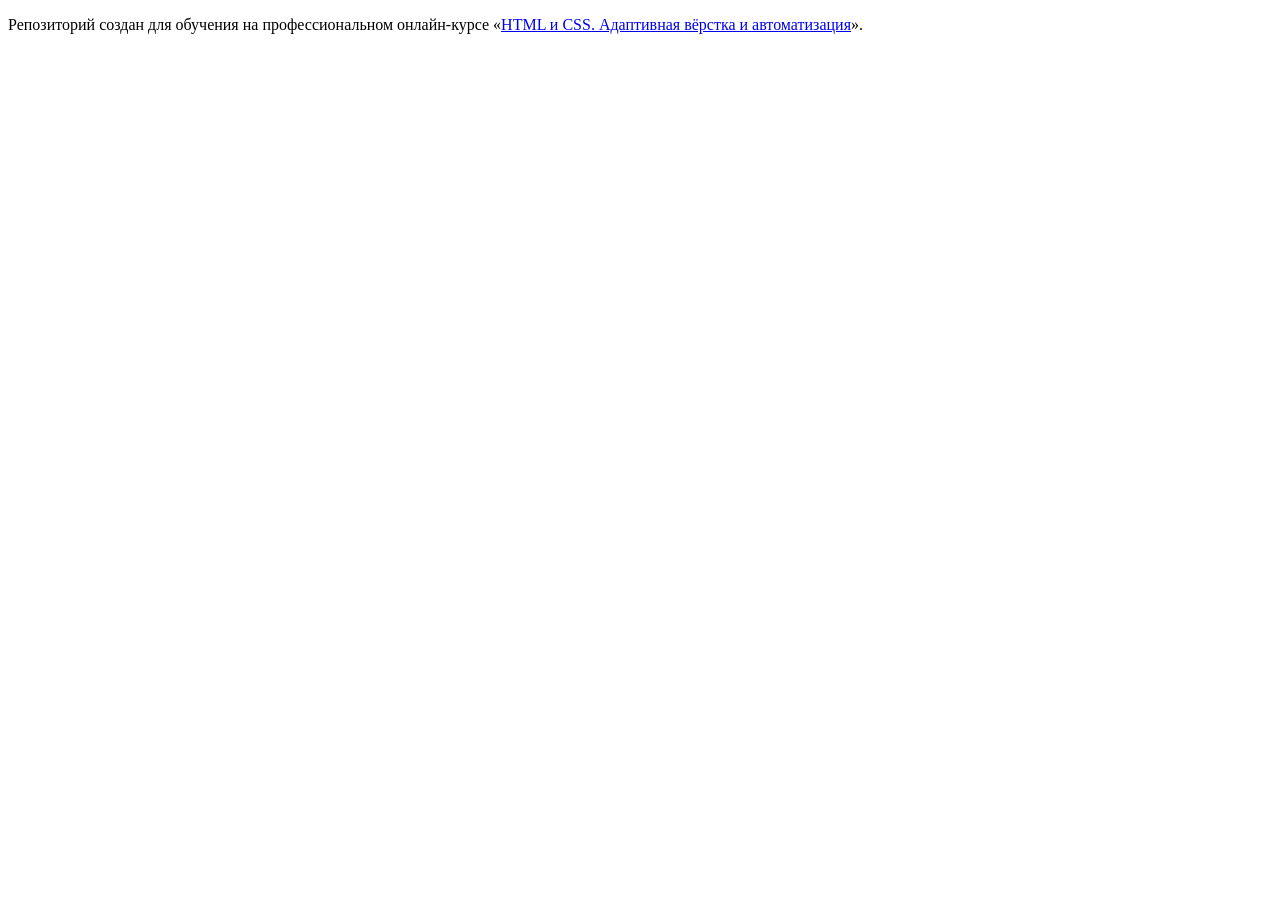
==== source/index.html @ 581274d5 "Старт. Добавлены исходники проекта" ====
<!DOCTYPE html>
<html lang="ru">
  <head>
    <meta charset="utf-8">
    <title>HTML Academy: {{projectTitle}}</title>
  </head>
  <body>

    <p>Репозиторий создан для обучения на профессиональном онлайн‑курсе «<a href="https://htmlacademy.ru/intensive/adaptive">HTML и CSS. Адаптивная вёрстка и автоматизация</a>».</p>

  </body>
</html>
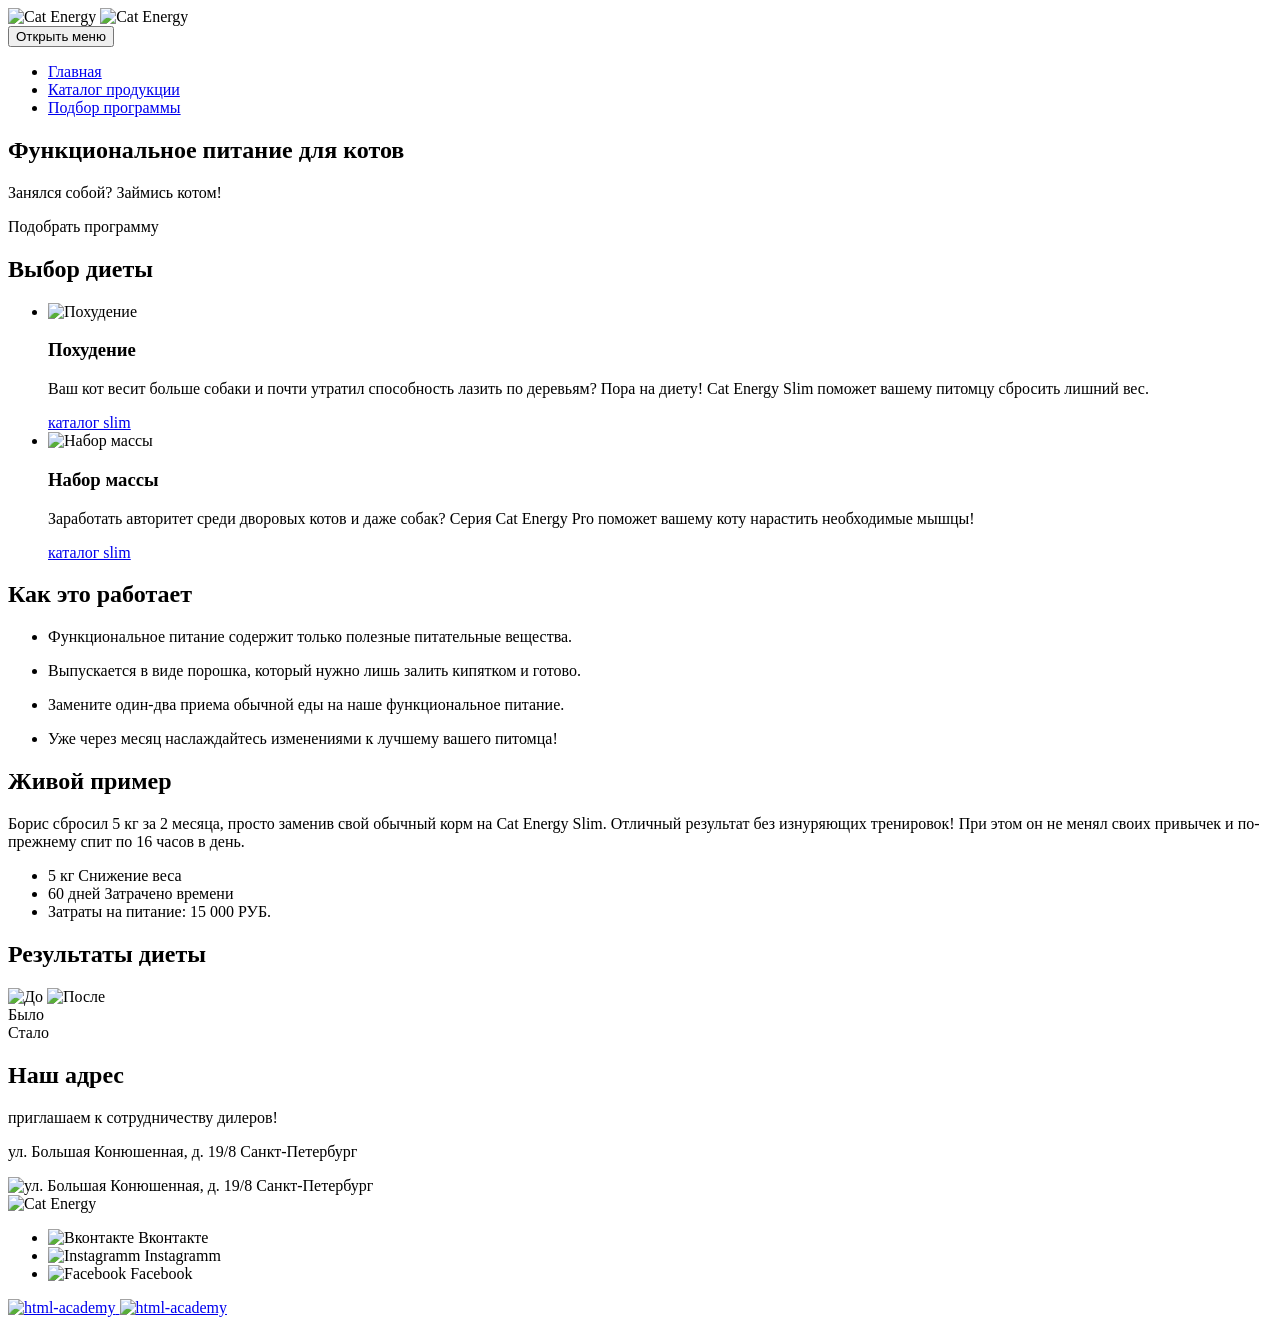
==== commit 456dce34: "Вполнена разметка главной страницы" ====
--- a/source/index.html
+++ b/source/index.html
@@ -2,11 +2,170 @@
 <html lang="ru">
   <head>
     <meta charset="utf-8">
-    <title>HTML Academy: {{projectTitle}}</title>
+    <title>HTML Academy:Cat Energy</title>
   </head>
   <body>
-
-    <p>Репозиторий создан для обучения на профессиональном онлайн‑курсе «<a href="https://htmlacademy.ru/intensive/adaptive">HTML и CSS. Адаптивная вёрстка и автоматизация</a>».</p>
-
+    <header class="page-header">
+      <a class="page-header__logo">
+        <img class="page-header__logo-image" src="#" width="33" height="38" alt="Cat Energy">
+        <img class="page-header__logo-title logo-title" src="#" width="101" height="18" alt="Cat Energy">
+      </a>
+      <nav class="main-nav">
+        <button class="main-nav__toggle" type="button">
+          <span class="visually-hidden">Открыть меню</span>
+        </button>
+        <div class="main-nav__wrapper">
+          <ul class="main-nav__list site-list">
+            <li class="site-list__item">
+              <a class="site-list__link site-list__link--current" href="#">Главная</a>
+            </li>
+            <li class="site-list__item">
+              <a class="site-list__link" href="#">Каталог продукции</a>
+            </li>
+            <li class="site-list__item">
+              <a class="site-list__link" href="#">Подбор программы</a>
+            </li>
+          </ul>
+        </div>
+      </nav>
+    </header>
+    <main class="main-content">
+      <section class="programm-select">
+        <div class="programm-select__wrapper">
+          <h1 class="programm-select__title">Функциональное питание для котов</h1>
+          <p class="programm-select__intro">Занялся собой? Займись котом!</p>
+          <a class="programm-select__button button">Подобрать программу</a> 
+        </div>
+      </section>
+      <section class="diets-type">
+        <h2 class="visually-hidden">Выбор диеты</h2>
+        <div class="diets-type__wrapper">
+          <ul class="diets-type__list">
+            <li class="diets-type__item card-diet">
+              <img class="card-diet__image" src="#" alt="Похудение">
+              <h3 class="card-diet__title">Похудение</h3>
+              <p class="card-diet__description">Ваш кот весит больше собаки и почти утратил способность лазить по деревьям? 
+                Пора на диету! Cat Energy Slim поможет вашему питомцу сбросить лишний вес.</p>
+              <a class="card-diet__link" href="#">каталог slim</a>
+            </li>
+            <li class="diets-type__item card-diet">
+              <img class="card-diet__image" src="#" alt="Набор массы">
+              <h3 class="card-diet__title">Набор массы</h3>
+              <p class="card-diet__description">Заработать авторитет среди дворовых котов и даже собак? 
+                Серия Cat Energy Pro поможет вашему коту нарастить необходимые мышцы!</p>
+              <a class="card-diet__link" href="#">каталог slim</a>
+            </li>
+          </ul>
+        </div>
+      </section>
+      <section class="about-diets">
+        <div class="about-diets__wrapper">
+          <h2 class="about-diets__title">Как это работает</h2>
+          <ul class="about-diets__list">
+            <li class="about-diets__item">
+              <p class="about-diets__description">Функциональное питание
+              содержит только полезные
+              питательные вещества.</p>
+            </li>
+            <li class="about-diets__item">
+              <p class="about-diets__description">Выпускается в виде порошка, 
+                который нужно лишь залить 
+                кипятком и готово.</p>
+            </li>
+            <li class="about-diets__item">
+              <p class="about-diets__description">Замените один-два приема 
+                обычной еды на наше 
+                функциональное питание.</p>
+            </li>
+            <li class="about-diets__item">
+              <p class="about-diets__description">Уже через месяц наслаждайтесь изменениями к 
+                лучшему вашего питомца!</p>
+            </li>
+          </ul>
+        </div>
+      </section>
+      <section class="example-results">
+        <div class="example-results__wrapper">
+          <h2 class="example-results__tite">Живой пример</h2>
+          <p class="example-results__description">Борис сбросил 5 кг за 2 месяца, просто заменив свой обычный корм на Cat Energy Slim.
+            Отличный результат без изнуряющих тренировок! 
+            При этом он не менял своих привычек и по-прежнему спит по 16 часов в день. 
+          </p>
+            <ul class="stats">
+              <li class="stats__item">
+                <span class="stats__title">5 кг</span>
+                <span class="stats__description">Снижение веса</span>
+              </li>
+              <li class="stats__item">
+                <span class="stats__title">60 дней</span>
+                <span class="stats__description">Затрачено времени</span>
+              </li>
+              <li class="stats__item">
+                <span class="stats__description">Затраты на питание: 15 000 РУБ.</span>
+              </li>
+            </ul>
+        </div>
+      </section>
+      <section class="results-slider">
+        <h2 class="visually-hidden">Результаты диеты</h2>
+        <div class="results-slider__wrapper">
+          <img class="results-slider__image-before" src="#" alt="До">
+          <img class="results-slider__image-after" src="#" alt="После">
+        </div>
+        <div class="results-slider__ switch slider__switch">
+          <span class="slider__switch-title">Было</span>
+          <div class="slider__switch-container">
+            <div class="slider__switch-toggle"></div>
+          </div>
+          <span class="slider__switch-title">Стало</span>
+        </div>  
+      </section>
+      <section class="contacts">
+        <h2 class="visually-hidden">Наш адрес</h2>
+        <div class="contacts__wrapper">
+          <div class="contacts_address-wrapper">
+            <p class="contacts__intro">приглашаем к сотрудничеству дилеров!</p>
+            <p class="contacts_address">ул. Большая 
+              Конюшенная, д. 19/8
+              Санкт-Петербург</p>
+          </div>
+          <div class="contacts__map">
+            <img src="contacts__map-image" alt="ул. Большая 
+            Конюшенная, д. 19/8
+            Санкт-Петербург">
+          </div>
+        </div>
+      </section>
+    </main>
+    <footer class="page-footer">
+      <div class="page-footer__wrapper">
+        <img class="page-footer__logo logo-title" src="#" alt="Cat Energy">
+        <ul class="page-footer__list social">
+          <li class="social__item">
+            <a class="social__link">
+              <img class="social__image" src="#" width="30" height="22" alt="Вконтакте">
+              <span class="visually-hidden">Вконтакте</span>
+            </a>
+          </li>
+          <li class="social__item">
+            <a class="social__link">
+              <img class="social__image" src="#" width="23" height="23" alt="Instagramm">
+              <span class="visually-hidden">Instagramm</span>
+            </a>
+          </li>
+          <li class="social__item">
+            <a class="social__link">
+              <img class="social__image" src="#" width="28" height="33" alt="Facebook">
+              <span class="visually-hidden">Facebook</span>
+            </a>
+          </li>
+        </ul>
+          <a class="page-footer__site site-link" href="https://htmlacademy.ru">
+            <img class="site-link__title-image" src="#" alt="html-academy" width="114" height="18">
+            <img class="site-link__logo-image" src="#" width="27" height="34" alt="html-academy">
+          </a> 
+      </div>  
+    </footer>
   </body>
 </html>
+ 
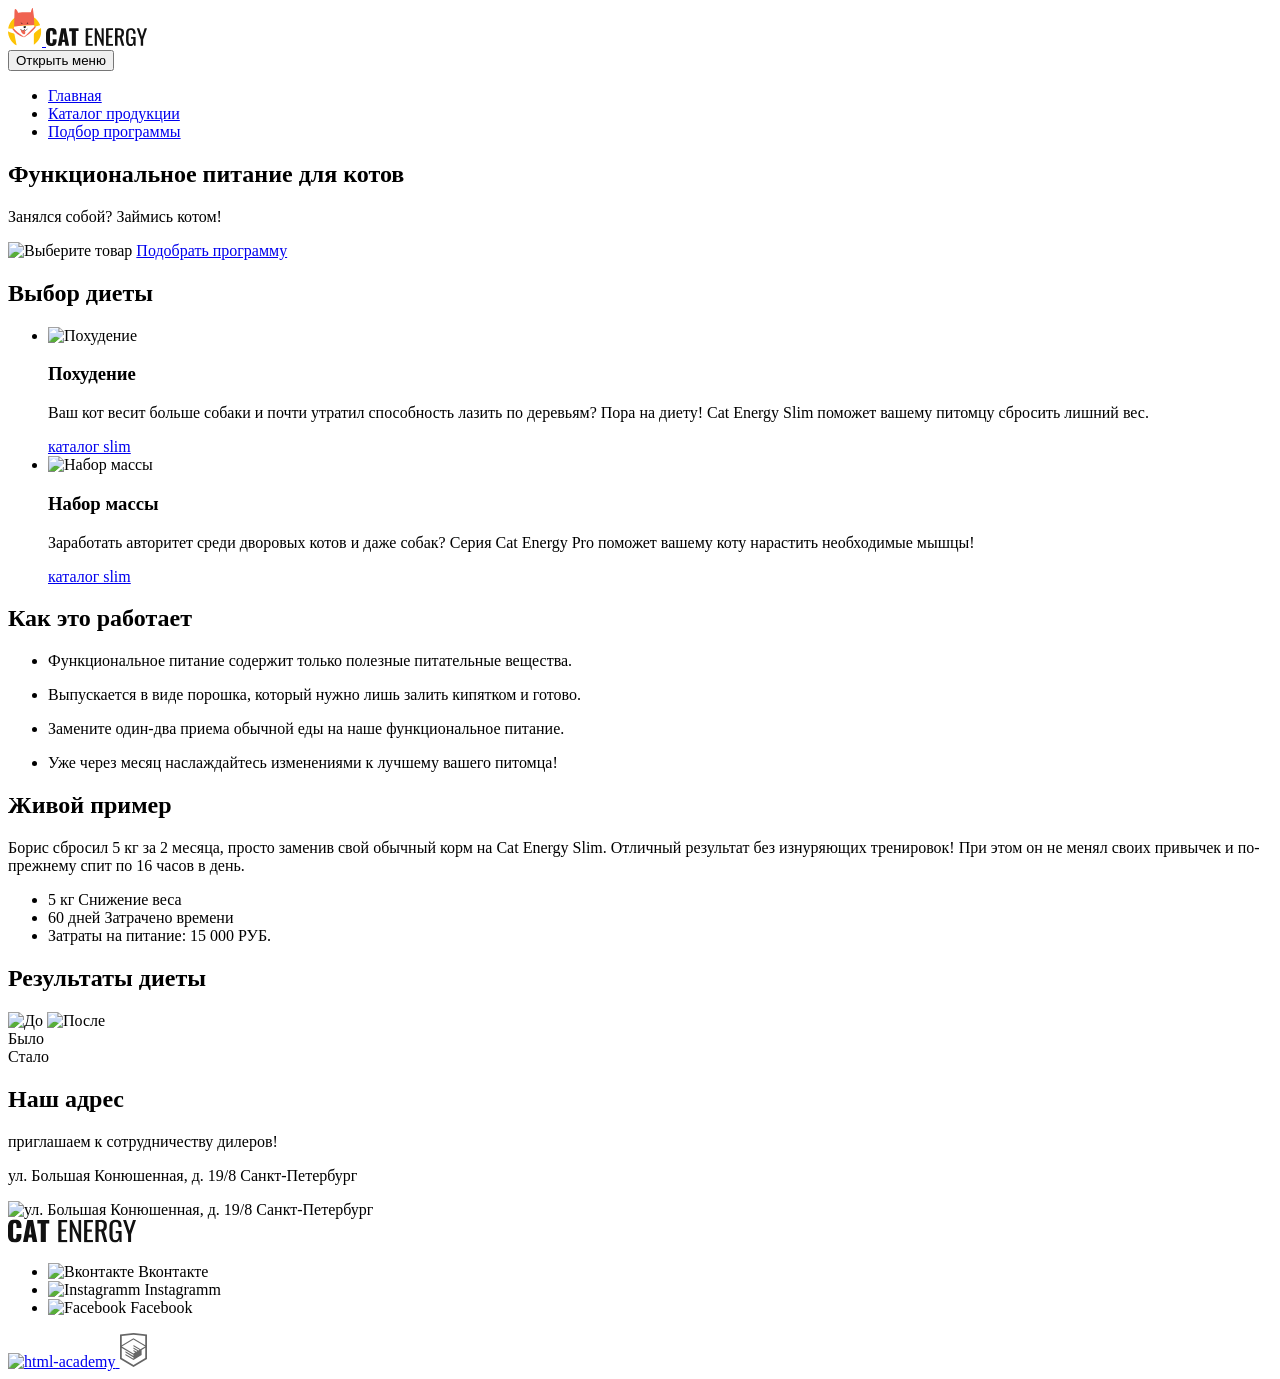
==== commit 054543b5: "Добавлены контентные изображения" ====
--- a/source/index.html
+++ b/source/index.html
@@ -2,13 +2,48 @@
 <html lang="ru">
   <head>
     <meta charset="utf-8">
-    <title>HTML Academy:Cat Energy</title>
+    <title>Cat Energy</title>
   </head>
   <body>
     <header class="page-header">
-      <a class="page-header__logo">
-        <img class="page-header__logo-image" src="#" width="33" height="38" alt="Cat Energy">
-        <img class="page-header__logo-title logo-title" src="#" width="101" height="18" alt="Cat Energy">
+      <a class="page-header__logo" href="#">
+        <svg class="page-header__logo-image" width="34" height="38" viewBox="0 0 34 38" fill="none" xmlns="http://www.w3.org/2000/svg">
+          <g clip-path="url(#clip0_153_267)">
+          <path d="M6.07 20.72V18.46C12.7536 17.5423 19.4937 17.0979 26.24 17.13C26.24 17.73 26.24 18.34 26.18 18.95C28.0976 18.099 30.1128 17.4877 32.18 17.13C30.8625 13.722 28.4618 10.8412 25.3471 8.93087C22.2324 7.02052 18.5764 6.1864 14.9414 6.55683C11.3064 6.92727 7.89379 8.48172 5.22852 10.9811C2.56325 13.4804 0.792969 16.7863 0.190001 20.39L6.07 20.72Z" fill="#FDC305"/>
+          <path d="M27.24 24.23C26.08 25.51 25.85 25.43 25.85 27.68C25.85 28.59 25.85 32.58 25.85 36.86C28.1425 35.346 30.0245 33.2879 31.328 30.8694C32.6315 28.4509 33.3158 25.7474 33.32 23C33.3068 21.9591 33.1997 20.9216 33 19.9C30.9282 21.1295 28.9967 22.5814 27.24 24.23Z" fill="#FDC305"/>
+          <path d="M6.36 25.72C6.36 25.72 2.57 24.28 1.17 23.89C0.787067 23.7693 0.396097 23.6757 0 23.61C0.108395 26.496 0.965588 29.3041 2.48739 31.7586C4.00919 34.2131 6.14326 36.2296 8.68 37.61L6.36 25.72Z" fill="#FDC305"/>
+          <path d="M26.29 17.12C26.3307 11.5986 25.862 6.08528 24.89 0.65C24.89 0.65 24.75 -0.64 24 0.41C23.4109 1.65814 23.0067 2.98539 22.8 4.35C18.5418 4.07577 14.2675 4.18957 10.03 4.69C9.24 2 7.85 0.75 7.18 1C6.51 1.25 6.46 4.31 6.46 4.31L6.13 18.41C12.8113 17.506 19.548 17.0749 26.29 17.12Z" fill="#F06351"/>
+          <path d="M12.41 14C12.41 13.91 13.41 14.68 13.82 14.92C14.23 15.16 14.43 15.34 14.43 15.51C14.43 15.68 14.16 15.85 13.8 15.85C13.44 15.85 12.89 15.73 12.8 15.58H13.74H14.03C13.4207 15.1294 12.8757 14.5978 12.41 14Z" fill="black"/>
+          <path d="M19.89 14.11L18.8 15.44C18.8 15.5 18.63 15.79 18.98 15.74C19.3942 15.6783 19.8023 15.5812 20.2 15.45C20.31 15.45 20.27 15.26 20.09 15.28C19.91 15.3 19.4 15.33 19.09 15.39L19.93 14.13C19.93 14.13 20 14 19.89 14.11Z" fill="black"/>
+          <path d="M16.75 20.2C17.2135 19.9958 17.5967 19.6443 17.84 19.2C18.12 18.55 17.84 18.29 17.4 18.2C16.7979 18.0902 16.1765 18.2116 15.66 18.54C15.27 18.9 15.32 19.26 15.61 19.54C15.9613 19.8062 16.3442 20.0279 16.75 20.2Z" fill="black"/>
+          <path d="M16.35 21.45C16.2379 21.6785 16.0816 21.8825 15.89 22.05C15.6052 22.2791 15.2551 22.4122 14.89 22.43C14.3638 22.472 13.8406 22.3189 13.42 22C13.2222 21.8808 13.0436 21.7324 12.89 21.56C12.7895 21.4491 12.6669 21.3605 12.53 21.3C12.53 21.3 13.28 25.4 15.1 26.05C16.92 26.7 17.24 25.3 17.3 24.92C17.3601 23.7851 17.0742 22.6588 16.48 21.69C16.46 21.38 16.45 21.58 16.35 21.45Z" fill="#F06351"/>
+          <path d="M14.71 22.59C14.2453 22.5247 13.7989 22.3651 13.3982 22.1209C12.9975 21.8767 12.651 21.5531 12.38 21.17C12.3667 21.157 12.3561 21.1414 12.3489 21.1242C12.3417 21.1071 12.338 21.0886 12.338 21.07C12.338 21.0514 12.3417 21.0329 12.3489 21.0158C12.3561 20.9986 12.3667 20.983 12.38 20.97C12.393 20.9567 12.4086 20.9461 12.4258 20.9389C12.4429 20.9317 12.4614 20.928 12.48 20.928C12.4986 20.928 12.5171 20.9317 12.5342 20.9389C12.5514 20.9461 12.567 20.9567 12.58 20.97C13.0848 21.6642 13.843 22.1313 14.69 22.27C15.0217 22.245 15.3426 22.1413 15.6261 21.9674C15.9096 21.7934 16.1475 21.5544 16.32 21.27L16.46 21.08L16.56 21.29C16.56 21.29 16.93 22.05 17.56 22.09C18.19 22.13 18.61 21.68 19.17 20.81C19.183 20.7967 19.1986 20.7861 19.2158 20.7789C19.2329 20.7717 19.2514 20.768 19.27 20.768C19.2886 20.768 19.3071 20.7717 19.3242 20.7789C19.3414 20.7861 19.357 20.7967 19.37 20.81C19.4023 20.8306 19.4255 20.8629 19.4348 20.9C19.4441 20.9372 19.4388 20.9766 19.42 21.01C18.78 22.01 18.15 22.45 17.54 22.41C17.308 22.3763 17.0867 22.2904 16.8927 22.1587C16.6987 22.0271 16.5371 21.8531 16.42 21.65C16.2233 21.9245 15.9676 22.1514 15.6717 22.3141C15.3758 22.4767 15.0471 22.571 14.71 22.59Z" fill="black"/>
+          <path d="M26.24 18.92C24.4445 20.5437 22.7512 22.277 21.17 24.11C19.5986 25.9361 17.8238 27.5768 15.88 29C15.66 28.47 14.26 27.49 14.26 27.49C14.26 27.49 11.13 25.35 9.08 23.67C7.97414 22.7373 6.9287 21.7353 5.95 20.67L3.95 20.56C6.84018 24.7655 11.0702 27.8676 15.95 29.36C16.81 29.22 19.22 27.5 21.02 26.1C23.1389 24.2819 25.124 22.3134 26.96 20.21C27.4625 19.621 27.8493 18.9425 28.1 18.21C27 18.6 26.24 18.92 26.24 18.92Z" fill="#F06351"/>
+          </g>
+          <defs>
+          <clipPath id="clip0_153_267">
+          <rect width="33.32" height="37.61" fill="white"/>
+          </clipPath>
+          </defs>
+          </svg>
+          <svg class="page-header__logo-title logo-title" width="101" height="18" viewBox="0 0 101 18" fill="none" xmlns="http://www.w3.org/2000/svg">
+            <g clip-path="url(#clip0_37030_445)">
+            <path d="M1.26449 16.5385C0.36955 15.2762 -0.0747041 13.7627 1.02073e-05 12.2308V5.84615C-0.108365 4.29774 0.308071 2.75746 1.18546 1.46154C2.05478 0.461538 3.39829 0 5.37403 0C7.34978 0 8.61425 0.461538 9.40455 1.30769C10.2626 2.37941 10.6846 3.72136 10.59 5.07692V6.61539H6.71754V4.84615C6.74881 4.32289 6.66808 3.799 6.48045 3.30769C6.38016 3.10938 6.2212 2.9448 6.02403 2.83513C5.82686 2.72547 5.60049 2.67572 5.37403 2.69231C4.82082 2.69231 4.42568 2.84615 4.26762 3.23077C4.08883 3.77733 4.00862 4.34988 4.03053 4.92308V13.1538C3.98879 13.71 4.0978 14.267 4.34665 14.7692C4.5047 15.1538 4.89985 15.3077 5.45306 15.3077C6.00627 15.3077 6.32239 15.1538 6.48045 14.7692C6.66013 14.2494 6.74049 13.7019 6.71754 13.1538V11.3077H10.59V12.8462C10.6704 14.2238 10.2508 15.5852 9.40455 16.6923C8.61425 17.6154 7.27075 18.0769 5.37403 18.0769C3.47732 18 2.05478 17.5385 1.26449 16.5385Z" fill="#111111"/>
+            <path d="M15.2527 0.23077H19.7574L23.0767 17.7692H19.4413L18.8091 14.0769H16.2011L15.5689 17.7692H11.8545L15.2527 0.23077ZM18.493 11.7692L17.5446 4.92308L16.5962 11.7692H18.493Z" fill="#111111"/>
+            <path d="M25.8427 3.15385H23.1557V0.23077H32.5602V3.07692H29.8732V17.7692H25.8427V3.15385Z" fill="#111111"/>
+            <path d="M39.7519 0.23077H46.7066V2.07692H42.2019V7.84615H45.8372V9.61539H42.2019V16.0769H46.7066V17.8462H39.6729V0.23077H39.7519Z" fill="#111111"/>
+            <path d="M48.7613 0.23077H50.5L55.6369 11.8462V0.23077H57.6917V17.7692H56.1111L50.8951 5.76923V17.7692H48.7613V0.23077Z" fill="#111111"/>
+            <path d="M60.0626 0.23077H67.0172V2.07692H62.5125V7.84615H66.1479V9.61539H62.5125V16.0769H67.0172V17.8462H60.0626V0.23077Z" fill="#111111"/>
+            <path d="M69.072 0.23077H72.7074C74.1375 0.134618 75.5587 0.514353 76.7379 1.30769C77.6072 2 78.0024 3.23077 78.0024 4.84616C78.0024 7.07692 77.2911 8.46154 75.7895 8.92308L78.3185 17.6923H75.8686L73.4977 9.46154H71.5219V17.6923H68.993V0.23077H69.072ZM72.5493 7.76923C73.364 7.83458 74.1761 7.61652 74.8412 7.15385C75.3154 6.76923 75.5524 6 75.5524 4.84616C75.5743 4.27296 75.4941 3.7004 75.3154 3.15385C75.1375 2.76166 74.832 2.4373 74.446 2.23077C73.9017 1.98934 73.3042 1.8836 72.7074 1.92308H71.601V7.69231H72.5493V7.76923Z" fill="#111111"/>
+            <path d="M81.1635 16.4615C80.342 15.1166 79.9564 13.5617 80.0571 12V6.15384C80.0376 5.0391 80.1705 3.92679 80.4522 2.84615C80.7167 2.03863 81.2437 1.33668 81.9538 0.84615C82.8362 0.337746 83.8542 0.0967275 84.8779 0.153842C86.5375 0.153842 87.723 0.538458 88.4342 1.38461C89.2524 2.50191 89.6438 3.86237 89.5407 5.23077V5.84615H87.1698V5.30769C87.1733 4.66346 87.1205 4.0201 87.0117 3.38461C86.9451 2.98303 86.7177 2.62348 86.3795 2.38461C85.9353 2.10082 85.4081 1.96578 84.8779 2C84.3112 1.96465 83.7504 2.12843 83.2973 2.46154C83.1114 2.61401 82.9595 2.80181 82.8507 3.01344C82.742 3.22507 82.6788 3.45608 82.6651 3.6923C82.5609 4.37999 82.5081 5.07411 82.507 5.76923V12.3077C82.4488 13.3038 82.6104 14.3006 82.9812 15.2308C83.2973 15.8462 83.9295 16.0769 84.8779 16.0769C85.2523 16.1223 85.6322 16.0589 85.9697 15.8947C86.3072 15.7304 86.5873 15.4727 86.7746 15.1538C87.1922 14.1811 87.3812 13.1299 87.3278 12.0769V10.8462H85.036V9.07692H89.6197V17.7692H88.0391L87.802 15.7692C87.5948 16.4395 87.1634 17.0231 86.5763 17.4273C85.9892 17.8315 85.2801 18.0331 84.5618 18C83.9088 18.0374 83.2564 17.9164 82.6633 17.6479C82.0702 17.3794 81.5548 16.9717 81.1635 16.4615Z" fill="#111111"/>
+            <path d="M94.6776 11.6154L90.8052 0.307692H93.1761L95.9421 8.76923L98.6291 0.307692H101L97.1276 11.6154V17.7692H94.7567V11.6154H94.6776Z" fill="#111111"/>
+            </g>
+            <defs>
+            <clipPath id="clip0_37030_445">
+            <rect width="101" height="18" fill="white"/>
+            </clipPath>
+            </defs>
+          </svg>
       </a>
       <nav class="main-nav">
         <button class="main-nav__toggle" type="button">
@@ -34,7 +69,8 @@
         <div class="programm-select__wrapper">
           <h1 class="programm-select__title">Функциональное питание для котов</h1>
           <p class="programm-select__intro">Занялся собой? Займись котом!</p>
-          <a class="programm-select__button button">Подобрать программу</a> 
+          <img class="programm-select__image" src="../source/img/index-can-mobile.jpg" width="280" height="270" alt="Выберите товар">
+          <a class="programm-select__button button" href="#">Подобрать программу</a> 
         </div>
       </section>
       <section class="diets-type">
@@ -109,28 +145,28 @@
       <section class="results-slider">
         <h2 class="visually-hidden">Результаты диеты</h2>
         <div class="results-slider__wrapper">
-          <img class="results-slider__image-before" src="#" alt="До">
-          <img class="results-slider__image-after" src="#" alt="После">
-        </div>
-        <div class="results-slider__ switch slider__switch">
-          <span class="slider__switch-title">Было</span>
-          <div class="slider__switch-container">
-            <div class="slider__switch-toggle"></div>
+          <img class="results-slider__image-before" src="../source/img/cat-fat.png" width="280" height="232" alt="До">
+          <img class="results-slider__image-after" src="../source/img/cat-skinny.png" width="280" height="232" alt="После">
+        </div>
+        <div class="results-slider__ switch slider-switch">
+          <span class="slider-switch__title">Было</span>
+          <div class="slider-switch__container">
+            <div class="slider-switch__toggle"></div>
           </div>
-          <span class="slider__switch-title">Стало</span>
+          <span class="slider-switch__title">Стало</span>
         </div>  
       </section>
       <section class="contacts">
         <h2 class="visually-hidden">Наш адрес</h2>
         <div class="contacts__wrapper">
-          <div class="contacts_address-wrapper">
+          <div class="contacts__address-wrapper">
             <p class="contacts__intro">приглашаем к сотрудничеству дилеров!</p>
-            <p class="contacts_address">ул. Большая 
+            <p class="contacts__address">ул. Большая 
               Конюшенная, д. 19/8
               Санкт-Петербург</p>
           </div>
           <div class="contacts__map">
-            <img src="contacts__map-image" alt="ул. Большая 
+            <img class="contacts__map-image" src="../source/img/location-mobile.png" width="320" height="362" alt="ул. Большая 
             Конюшенная, д. 19/8
             Санкт-Петербург">
           </div>
@@ -139,7 +175,24 @@
     </main>
     <footer class="page-footer">
       <div class="page-footer__wrapper">
-        <img class="page-footer__logo logo-title" src="#" alt="Cat Energy">
+        <svg class="page-footer__logo logo-title" width="128" height="24" alt="Cat Energy" viewBox="0 0 101 18" fill="none" xmlns="http://www.w3.org/2000/svg">
+          <g clip-path="url(#clip0_37030_445)">
+          <path d="M1.26449 16.5385C0.36955 15.2762 -0.0747041 13.7627 1.02073e-05 12.2308V5.84615C-0.108365 4.29774 0.308071 2.75746 1.18546 1.46154C2.05478 0.461538 3.39829 0 5.37403 0C7.34978 0 8.61425 0.461538 9.40455 1.30769C10.2626 2.37941 10.6846 3.72136 10.59 5.07692V6.61539H6.71754V4.84615C6.74881 4.32289 6.66808 3.799 6.48045 3.30769C6.38016 3.10938 6.2212 2.9448 6.02403 2.83513C5.82686 2.72547 5.60049 2.67572 5.37403 2.69231C4.82082 2.69231 4.42568 2.84615 4.26762 3.23077C4.08883 3.77733 4.00862 4.34988 4.03053 4.92308V13.1538C3.98879 13.71 4.0978 14.267 4.34665 14.7692C4.5047 15.1538 4.89985 15.3077 5.45306 15.3077C6.00627 15.3077 6.32239 15.1538 6.48045 14.7692C6.66013 14.2494 6.74049 13.7019 6.71754 13.1538V11.3077H10.59V12.8462C10.6704 14.2238 10.2508 15.5852 9.40455 16.6923C8.61425 17.6154 7.27075 18.0769 5.37403 18.0769C3.47732 18 2.05478 17.5385 1.26449 16.5385Z" fill="#111111"/>
+          <path d="M15.2527 0.23077H19.7574L23.0767 17.7692H19.4413L18.8091 14.0769H16.2011L15.5689 17.7692H11.8545L15.2527 0.23077ZM18.493 11.7692L17.5446 4.92308L16.5962 11.7692H18.493Z" fill="#111111"/>
+          <path d="M25.8427 3.15385H23.1557V0.23077H32.5602V3.07692H29.8732V17.7692H25.8427V3.15385Z" fill="#111111"/>
+          <path d="M39.7519 0.23077H46.7066V2.07692H42.2019V7.84615H45.8372V9.61539H42.2019V16.0769H46.7066V17.8462H39.6729V0.23077H39.7519Z" fill="#111111"/>
+          <path d="M48.7613 0.23077H50.5L55.6369 11.8462V0.23077H57.6917V17.7692H56.1111L50.8951 5.76923V17.7692H48.7613V0.23077Z" fill="#111111"/>
+          <path d="M60.0626 0.23077H67.0172V2.07692H62.5125V7.84615H66.1479V9.61539H62.5125V16.0769H67.0172V17.8462H60.0626V0.23077Z" fill="#111111"/>
+          <path d="M69.072 0.23077H72.7074C74.1375 0.134618 75.5587 0.514353 76.7379 1.30769C77.6072 2 78.0024 3.23077 78.0024 4.84616C78.0024 7.07692 77.2911 8.46154 75.7895 8.92308L78.3185 17.6923H75.8686L73.4977 9.46154H71.5219V17.6923H68.993V0.23077H69.072ZM72.5493 7.76923C73.364 7.83458 74.1761 7.61652 74.8412 7.15385C75.3154 6.76923 75.5524 6 75.5524 4.84616C75.5743 4.27296 75.4941 3.7004 75.3154 3.15385C75.1375 2.76166 74.832 2.4373 74.446 2.23077C73.9017 1.98934 73.3042 1.8836 72.7074 1.92308H71.601V7.69231H72.5493V7.76923Z" fill="#111111"/>
+          <path d="M81.1635 16.4615C80.342 15.1166 79.9564 13.5617 80.0571 12V6.15384C80.0376 5.0391 80.1705 3.92679 80.4522 2.84615C80.7167 2.03863 81.2437 1.33668 81.9538 0.84615C82.8362 0.337746 83.8542 0.0967275 84.8779 0.153842C86.5375 0.153842 87.723 0.538458 88.4342 1.38461C89.2524 2.50191 89.6438 3.86237 89.5407 5.23077V5.84615H87.1698V5.30769C87.1733 4.66346 87.1205 4.0201 87.0117 3.38461C86.9451 2.98303 86.7177 2.62348 86.3795 2.38461C85.9353 2.10082 85.4081 1.96578 84.8779 2C84.3112 1.96465 83.7504 2.12843 83.2973 2.46154C83.1114 2.61401 82.9595 2.80181 82.8507 3.01344C82.742 3.22507 82.6788 3.45608 82.6651 3.6923C82.5609 4.37999 82.5081 5.07411 82.507 5.76923V12.3077C82.4488 13.3038 82.6104 14.3006 82.9812 15.2308C83.2973 15.8462 83.9295 16.0769 84.8779 16.0769C85.2523 16.1223 85.6322 16.0589 85.9697 15.8947C86.3072 15.7304 86.5873 15.4727 86.7746 15.1538C87.1922 14.1811 87.3812 13.1299 87.3278 12.0769V10.8462H85.036V9.07692H89.6197V17.7692H88.0391L87.802 15.7692C87.5948 16.4395 87.1634 17.0231 86.5763 17.4273C85.9892 17.8315 85.2801 18.0331 84.5618 18C83.9088 18.0374 83.2564 17.9164 82.6633 17.6479C82.0702 17.3794 81.5548 16.9717 81.1635 16.4615Z" fill="#111111"/>
+          <path d="M94.6776 11.6154L90.8052 0.307692H93.1761L95.9421 8.76923L98.6291 0.307692H101L97.1276 11.6154V17.7692H94.7567V11.6154H94.6776Z" fill="#111111"/>
+          </g>
+          <defs>
+          <clipPath id="clip0_37030_445">
+          <rect width="101" height="18" fill="white"/>
+          </clipPath>
+          </defs>
+        </svg>
         <ul class="page-footer__list social">
           <li class="social__item">
             <a class="social__link">
@@ -162,7 +215,16 @@
         </ul>
           <a class="page-footer__site site-link" href="https://htmlacademy.ru">
             <img class="site-link__title-image" src="#" alt="html-academy" width="114" height="18">
-            <img class="site-link__logo-image" src="#" width="27" height="34" alt="html-academy">
+            <svg class="site-link__logo-image" width="27" height="34" alt="html-academy" viewBox="0 0 27 34" fill="none" xmlns="http://www.w3.org/2000/svg">
+              <g clip-path="url(#clip0_95_230)">
+              <path d="M13.6426 0.0157537L13.5 0L0 1.40733V26.0129L13.5 34L27 26.0129V1.40733L13.6426 0.0157537ZM25.2344 25.0151L13.5 31.9573L1.76561 25.0151V14.9293L13.4507 21.8451L13.4701 23.0984L5.45351 18.3548L5.44295 19.5801L13.4894 24.3885L13.5088 25.675L5.46408 20.9174L5.45351 22.1427L13.5 26.9511L21.6239 22.1182V20.8929V16.909L25.2432 14.7595L25.2344 25.0151ZM25.2344 13.4519L22.0147 15.3319L20.5325 16.2071L13.4666 12.0201L13.456 13.2454L19.4957 16.818L19.4429 16.8495L19.3126 16.9247L18.4536 17.4166L13.4666 14.4689L13.456 15.6942L17.3921 18.0222L16.4591 18.6314L16.438 18.6436L13.4666 16.902L13.456 18.1273L15.4029 19.2615L13.4155 20.4483L1.7973 13.5762L13.4349 6.61831L25.2344 13.4519ZM25.2344 12.2266L13.4401 5.31075L1.76561 12.2196V2.9897L13.5 1.76442L25.2344 2.9897V12.2266Z" fill="#666666"/>
+              </g>
+              <defs>
+              <clipPath id="clip0_95_230">
+              <rect width="27" height="34" fill="white"/>
+              </clipPath>
+              </defs>
+              </svg>
           </a> 
       </div>  
     </footer>
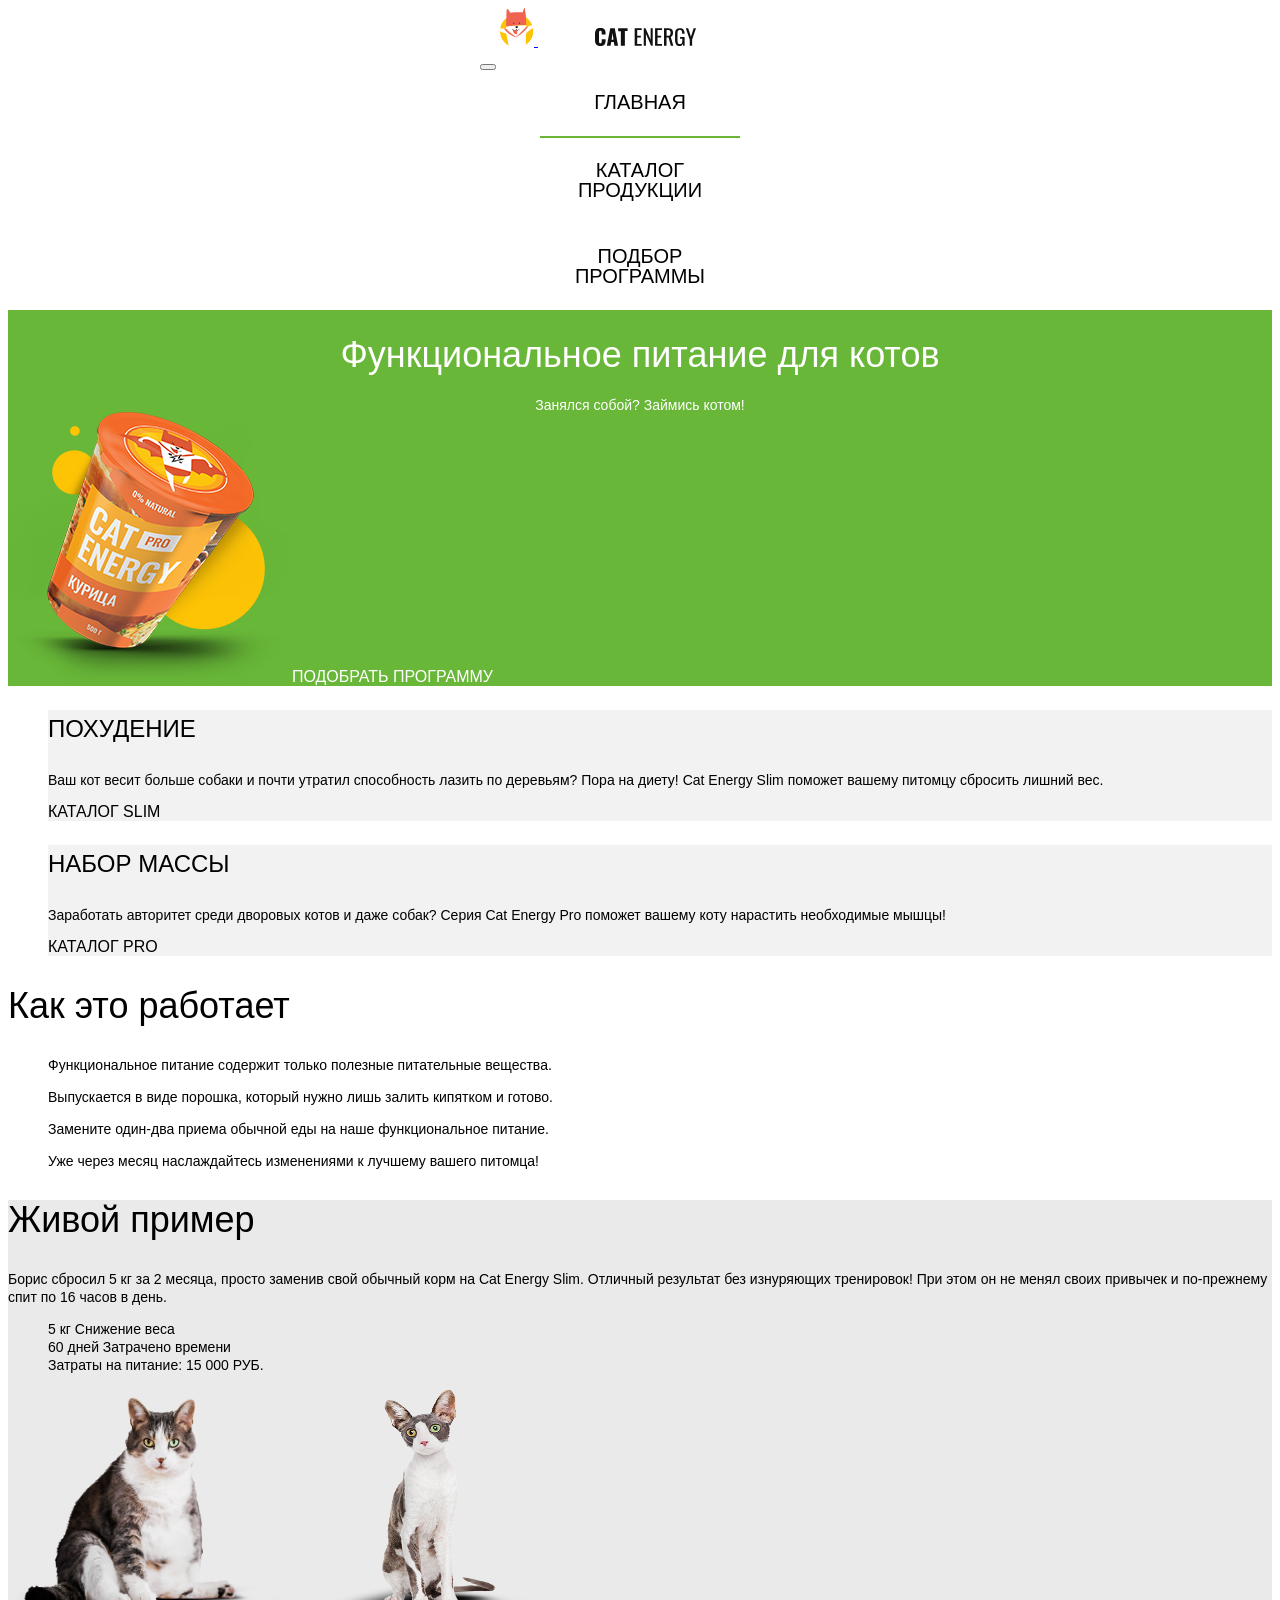
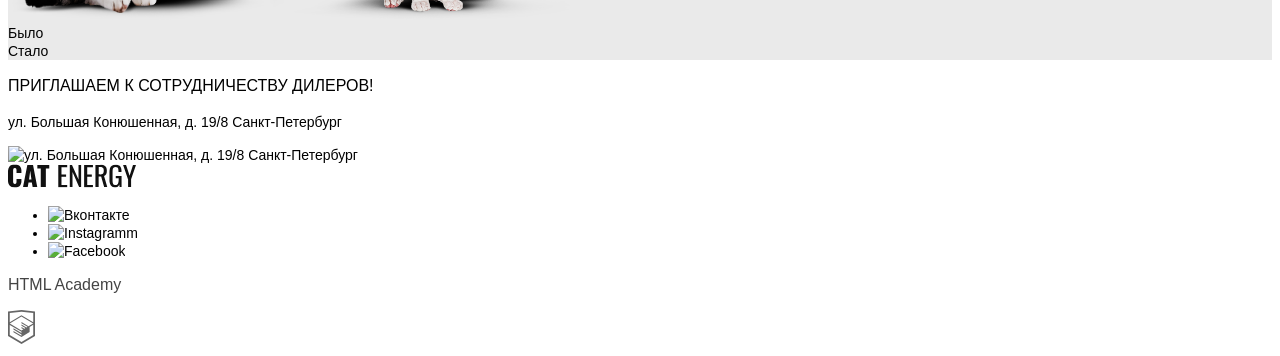
==== commit 750bcc45: "<Выполнена базовая стилизация главной страницы, на странице формы и каталога исправлена ссылка на Ак" ====
--- a/source/index.html
+++ b/source/index.html
@@ -3,74 +3,77 @@
   <head>
     <meta charset="utf-8">
     <title>Cat Energy</title>
+    <link rel="stylesheet" href="css/style.css">
   </head>
-  <body>
+  <body class="index-body">
     <header class="page-header">
-      <a class="page-header__logo" href="#">
-        <svg class="page-header__logo-image" width="34" height="38" viewBox="0 0 34 38" fill="none" xmlns="http://www.w3.org/2000/svg">
-          <g clip-path="url(#clip0_153_267)">
-          <path d="M6.07 20.72V18.46C12.7536 17.5423 19.4937 17.0979 26.24 17.13C26.24 17.73 26.24 18.34 26.18 18.95C28.0976 18.099 30.1128 17.4877 32.18 17.13C30.8625 13.722 28.4618 10.8412 25.3471 8.93087C22.2324 7.02052 18.5764 6.1864 14.9414 6.55683C11.3064 6.92727 7.89379 8.48172 5.22852 10.9811C2.56325 13.4804 0.792969 16.7863 0.190001 20.39L6.07 20.72Z" fill="#FDC305"/>
-          <path d="M27.24 24.23C26.08 25.51 25.85 25.43 25.85 27.68C25.85 28.59 25.85 32.58 25.85 36.86C28.1425 35.346 30.0245 33.2879 31.328 30.8694C32.6315 28.4509 33.3158 25.7474 33.32 23C33.3068 21.9591 33.1997 20.9216 33 19.9C30.9282 21.1295 28.9967 22.5814 27.24 24.23Z" fill="#FDC305"/>
-          <path d="M6.36 25.72C6.36 25.72 2.57 24.28 1.17 23.89C0.787067 23.7693 0.396097 23.6757 0 23.61C0.108395 26.496 0.965588 29.3041 2.48739 31.7586C4.00919 34.2131 6.14326 36.2296 8.68 37.61L6.36 25.72Z" fill="#FDC305"/>
-          <path d="M26.29 17.12C26.3307 11.5986 25.862 6.08528 24.89 0.65C24.89 0.65 24.75 -0.64 24 0.41C23.4109 1.65814 23.0067 2.98539 22.8 4.35C18.5418 4.07577 14.2675 4.18957 10.03 4.69C9.24 2 7.85 0.75 7.18 1C6.51 1.25 6.46 4.31 6.46 4.31L6.13 18.41C12.8113 17.506 19.548 17.0749 26.29 17.12Z" fill="#F06351"/>
-          <path d="M12.41 14C12.41 13.91 13.41 14.68 13.82 14.92C14.23 15.16 14.43 15.34 14.43 15.51C14.43 15.68 14.16 15.85 13.8 15.85C13.44 15.85 12.89 15.73 12.8 15.58H13.74H14.03C13.4207 15.1294 12.8757 14.5978 12.41 14Z" fill="black"/>
-          <path d="M19.89 14.11L18.8 15.44C18.8 15.5 18.63 15.79 18.98 15.74C19.3942 15.6783 19.8023 15.5812 20.2 15.45C20.31 15.45 20.27 15.26 20.09 15.28C19.91 15.3 19.4 15.33 19.09 15.39L19.93 14.13C19.93 14.13 20 14 19.89 14.11Z" fill="black"/>
-          <path d="M16.75 20.2C17.2135 19.9958 17.5967 19.6443 17.84 19.2C18.12 18.55 17.84 18.29 17.4 18.2C16.7979 18.0902 16.1765 18.2116 15.66 18.54C15.27 18.9 15.32 19.26 15.61 19.54C15.9613 19.8062 16.3442 20.0279 16.75 20.2Z" fill="black"/>
-          <path d="M16.35 21.45C16.2379 21.6785 16.0816 21.8825 15.89 22.05C15.6052 22.2791 15.2551 22.4122 14.89 22.43C14.3638 22.472 13.8406 22.3189 13.42 22C13.2222 21.8808 13.0436 21.7324 12.89 21.56C12.7895 21.4491 12.6669 21.3605 12.53 21.3C12.53 21.3 13.28 25.4 15.1 26.05C16.92 26.7 17.24 25.3 17.3 24.92C17.3601 23.7851 17.0742 22.6588 16.48 21.69C16.46 21.38 16.45 21.58 16.35 21.45Z" fill="#F06351"/>
-          <path d="M14.71 22.59C14.2453 22.5247 13.7989 22.3651 13.3982 22.1209C12.9975 21.8767 12.651 21.5531 12.38 21.17C12.3667 21.157 12.3561 21.1414 12.3489 21.1242C12.3417 21.1071 12.338 21.0886 12.338 21.07C12.338 21.0514 12.3417 21.0329 12.3489 21.0158C12.3561 20.9986 12.3667 20.983 12.38 20.97C12.393 20.9567 12.4086 20.9461 12.4258 20.9389C12.4429 20.9317 12.4614 20.928 12.48 20.928C12.4986 20.928 12.5171 20.9317 12.5342 20.9389C12.5514 20.9461 12.567 20.9567 12.58 20.97C13.0848 21.6642 13.843 22.1313 14.69 22.27C15.0217 22.245 15.3426 22.1413 15.6261 21.9674C15.9096 21.7934 16.1475 21.5544 16.32 21.27L16.46 21.08L16.56 21.29C16.56 21.29 16.93 22.05 17.56 22.09C18.19 22.13 18.61 21.68 19.17 20.81C19.183 20.7967 19.1986 20.7861 19.2158 20.7789C19.2329 20.7717 19.2514 20.768 19.27 20.768C19.2886 20.768 19.3071 20.7717 19.3242 20.7789C19.3414 20.7861 19.357 20.7967 19.37 20.81C19.4023 20.8306 19.4255 20.8629 19.4348 20.9C19.4441 20.9372 19.4388 20.9766 19.42 21.01C18.78 22.01 18.15 22.45 17.54 22.41C17.308 22.3763 17.0867 22.2904 16.8927 22.1587C16.6987 22.0271 16.5371 21.8531 16.42 21.65C16.2233 21.9245 15.9676 22.1514 15.6717 22.3141C15.3758 22.4767 15.0471 22.571 14.71 22.59Z" fill="black"/>
-          <path d="M26.24 18.92C24.4445 20.5437 22.7512 22.277 21.17 24.11C19.5986 25.9361 17.8238 27.5768 15.88 29C15.66 28.47 14.26 27.49 14.26 27.49C14.26 27.49 11.13 25.35 9.08 23.67C7.97414 22.7373 6.9287 21.7353 5.95 20.67L3.95 20.56C6.84018 24.7655 11.0702 27.8676 15.95 29.36C16.81 29.22 19.22 27.5 21.02 26.1C23.1389 24.2819 25.124 22.3134 26.96 20.21C27.4625 19.621 27.8493 18.9425 28.1 18.21C27 18.6 26.24 18.92 26.24 18.92Z" fill="#F06351"/>
-          </g>
-          <defs>
-          <clipPath id="clip0_153_267">
-          <rect width="33.32" height="37.61" fill="white"/>
-          </clipPath>
-          </defs>
-          </svg>
-          <svg class="page-header__logo-title logo-title" width="101" height="18" viewBox="0 0 101 18" fill="none" xmlns="http://www.w3.org/2000/svg">
-            <g clip-path="url(#clip0_37030_445)">
-            <path d="M1.26449 16.5385C0.36955 15.2762 -0.0747041 13.7627 1.02073e-05 12.2308V5.84615C-0.108365 4.29774 0.308071 2.75746 1.18546 1.46154C2.05478 0.461538 3.39829 0 5.37403 0C7.34978 0 8.61425 0.461538 9.40455 1.30769C10.2626 2.37941 10.6846 3.72136 10.59 5.07692V6.61539H6.71754V4.84615C6.74881 4.32289 6.66808 3.799 6.48045 3.30769C6.38016 3.10938 6.2212 2.9448 6.02403 2.83513C5.82686 2.72547 5.60049 2.67572 5.37403 2.69231C4.82082 2.69231 4.42568 2.84615 4.26762 3.23077C4.08883 3.77733 4.00862 4.34988 4.03053 4.92308V13.1538C3.98879 13.71 4.0978 14.267 4.34665 14.7692C4.5047 15.1538 4.89985 15.3077 5.45306 15.3077C6.00627 15.3077 6.32239 15.1538 6.48045 14.7692C6.66013 14.2494 6.74049 13.7019 6.71754 13.1538V11.3077H10.59V12.8462C10.6704 14.2238 10.2508 15.5852 9.40455 16.6923C8.61425 17.6154 7.27075 18.0769 5.37403 18.0769C3.47732 18 2.05478 17.5385 1.26449 16.5385Z" fill="#111111"/>
-            <path d="M15.2527 0.23077H19.7574L23.0767 17.7692H19.4413L18.8091 14.0769H16.2011L15.5689 17.7692H11.8545L15.2527 0.23077ZM18.493 11.7692L17.5446 4.92308L16.5962 11.7692H18.493Z" fill="#111111"/>
-            <path d="M25.8427 3.15385H23.1557V0.23077H32.5602V3.07692H29.8732V17.7692H25.8427V3.15385Z" fill="#111111"/>
-            <path d="M39.7519 0.23077H46.7066V2.07692H42.2019V7.84615H45.8372V9.61539H42.2019V16.0769H46.7066V17.8462H39.6729V0.23077H39.7519Z" fill="#111111"/>
-            <path d="M48.7613 0.23077H50.5L55.6369 11.8462V0.23077H57.6917V17.7692H56.1111L50.8951 5.76923V17.7692H48.7613V0.23077Z" fill="#111111"/>
-            <path d="M60.0626 0.23077H67.0172V2.07692H62.5125V7.84615H66.1479V9.61539H62.5125V16.0769H67.0172V17.8462H60.0626V0.23077Z" fill="#111111"/>
-            <path d="M69.072 0.23077H72.7074C74.1375 0.134618 75.5587 0.514353 76.7379 1.30769C77.6072 2 78.0024 3.23077 78.0024 4.84616C78.0024 7.07692 77.2911 8.46154 75.7895 8.92308L78.3185 17.6923H75.8686L73.4977 9.46154H71.5219V17.6923H68.993V0.23077H69.072ZM72.5493 7.76923C73.364 7.83458 74.1761 7.61652 74.8412 7.15385C75.3154 6.76923 75.5524 6 75.5524 4.84616C75.5743 4.27296 75.4941 3.7004 75.3154 3.15385C75.1375 2.76166 74.832 2.4373 74.446 2.23077C73.9017 1.98934 73.3042 1.8836 72.7074 1.92308H71.601V7.69231H72.5493V7.76923Z" fill="#111111"/>
-            <path d="M81.1635 16.4615C80.342 15.1166 79.9564 13.5617 80.0571 12V6.15384C80.0376 5.0391 80.1705 3.92679 80.4522 2.84615C80.7167 2.03863 81.2437 1.33668 81.9538 0.84615C82.8362 0.337746 83.8542 0.0967275 84.8779 0.153842C86.5375 0.153842 87.723 0.538458 88.4342 1.38461C89.2524 2.50191 89.6438 3.86237 89.5407 5.23077V5.84615H87.1698V5.30769C87.1733 4.66346 87.1205 4.0201 87.0117 3.38461C86.9451 2.98303 86.7177 2.62348 86.3795 2.38461C85.9353 2.10082 85.4081 1.96578 84.8779 2C84.3112 1.96465 83.7504 2.12843 83.2973 2.46154C83.1114 2.61401 82.9595 2.80181 82.8507 3.01344C82.742 3.22507 82.6788 3.45608 82.6651 3.6923C82.5609 4.37999 82.5081 5.07411 82.507 5.76923V12.3077C82.4488 13.3038 82.6104 14.3006 82.9812 15.2308C83.2973 15.8462 83.9295 16.0769 84.8779 16.0769C85.2523 16.1223 85.6322 16.0589 85.9697 15.8947C86.3072 15.7304 86.5873 15.4727 86.7746 15.1538C87.1922 14.1811 87.3812 13.1299 87.3278 12.0769V10.8462H85.036V9.07692H89.6197V17.7692H88.0391L87.802 15.7692C87.5948 16.4395 87.1634 17.0231 86.5763 17.4273C85.9892 17.8315 85.2801 18.0331 84.5618 18C83.9088 18.0374 83.2564 17.9164 82.6633 17.6479C82.0702 17.3794 81.5548 16.9717 81.1635 16.4615Z" fill="#111111"/>
-            <path d="M94.6776 11.6154L90.8052 0.307692H93.1761L95.9421 8.76923L98.6291 0.307692H101L97.1276 11.6154V17.7692H94.7567V11.6154H94.6776Z" fill="#111111"/>
+      <div class="page-header__wrapper">
+        <a class="page-header__logo" href="#">
+          <svg class="page-header__logo-image" width="34" height="38" viewBox="0 0 34 38" fill="none" xmlns="http://www.w3.org/2000/svg">
+            <g clip-path="url(#clip0_153_267)">
+            <path d="M6.07 20.72V18.46C12.7536 17.5423 19.4937 17.0979 26.24 17.13C26.24 17.73 26.24 18.34 26.18 18.95C28.0976 18.099 30.1128 17.4877 32.18 17.13C30.8625 13.722 28.4618 10.8412 25.3471 8.93087C22.2324 7.02052 18.5764 6.1864 14.9414 6.55683C11.3064 6.92727 7.89379 8.48172 5.22852 10.9811C2.56325 13.4804 0.792969 16.7863 0.190001 20.39L6.07 20.72Z" fill="#FDC305"/>
+            <path d="M27.24 24.23C26.08 25.51 25.85 25.43 25.85 27.68C25.85 28.59 25.85 32.58 25.85 36.86C28.1425 35.346 30.0245 33.2879 31.328 30.8694C32.6315 28.4509 33.3158 25.7474 33.32 23C33.3068 21.9591 33.1997 20.9216 33 19.9C30.9282 21.1295 28.9967 22.5814 27.24 24.23Z" fill="#FDC305"/>
+            <path d="M6.36 25.72C6.36 25.72 2.57 24.28 1.17 23.89C0.787067 23.7693 0.396097 23.6757 0 23.61C0.108395 26.496 0.965588 29.3041 2.48739 31.7586C4.00919 34.2131 6.14326 36.2296 8.68 37.61L6.36 25.72Z" fill="#FDC305"/>
+            <path d="M26.29 17.12C26.3307 11.5986 25.862 6.08528 24.89 0.65C24.89 0.65 24.75 -0.64 24 0.41C23.4109 1.65814 23.0067 2.98539 22.8 4.35C18.5418 4.07577 14.2675 4.18957 10.03 4.69C9.24 2 7.85 0.75 7.18 1C6.51 1.25 6.46 4.31 6.46 4.31L6.13 18.41C12.8113 17.506 19.548 17.0749 26.29 17.12Z" fill="#F06351"/>
+            <path d="M12.41 14C12.41 13.91 13.41 14.68 13.82 14.92C14.23 15.16 14.43 15.34 14.43 15.51C14.43 15.68 14.16 15.85 13.8 15.85C13.44 15.85 12.89 15.73 12.8 15.58H13.74H14.03C13.4207 15.1294 12.8757 14.5978 12.41 14Z" fill="black"/>
+            <path d="M19.89 14.11L18.8 15.44C18.8 15.5 18.63 15.79 18.98 15.74C19.3942 15.6783 19.8023 15.5812 20.2 15.45C20.31 15.45 20.27 15.26 20.09 15.28C19.91 15.3 19.4 15.33 19.09 15.39L19.93 14.13C19.93 14.13 20 14 19.89 14.11Z" fill="black"/>
+            <path d="M16.75 20.2C17.2135 19.9958 17.5967 19.6443 17.84 19.2C18.12 18.55 17.84 18.29 17.4 18.2C16.7979 18.0902 16.1765 18.2116 15.66 18.54C15.27 18.9 15.32 19.26 15.61 19.54C15.9613 19.8062 16.3442 20.0279 16.75 20.2Z" fill="black"/>
+            <path d="M16.35 21.45C16.2379 21.6785 16.0816 21.8825 15.89 22.05C15.6052 22.2791 15.2551 22.4122 14.89 22.43C14.3638 22.472 13.8406 22.3189 13.42 22C13.2222 21.8808 13.0436 21.7324 12.89 21.56C12.7895 21.4491 12.6669 21.3605 12.53 21.3C12.53 21.3 13.28 25.4 15.1 26.05C16.92 26.7 17.24 25.3 17.3 24.92C17.3601 23.7851 17.0742 22.6588 16.48 21.69C16.46 21.38 16.45 21.58 16.35 21.45Z" fill="#F06351"/>
+            <path d="M14.71 22.59C14.2453 22.5247 13.7989 22.3651 13.3982 22.1209C12.9975 21.8767 12.651 21.5531 12.38 21.17C12.3667 21.157 12.3561 21.1414 12.3489 21.1242C12.3417 21.1071 12.338 21.0886 12.338 21.07C12.338 21.0514 12.3417 21.0329 12.3489 21.0158C12.3561 20.9986 12.3667 20.983 12.38 20.97C12.393 20.9567 12.4086 20.9461 12.4258 20.9389C12.4429 20.9317 12.4614 20.928 12.48 20.928C12.4986 20.928 12.5171 20.9317 12.5342 20.9389C12.5514 20.9461 12.567 20.9567 12.58 20.97C13.0848 21.6642 13.843 22.1313 14.69 22.27C15.0217 22.245 15.3426 22.1413 15.6261 21.9674C15.9096 21.7934 16.1475 21.5544 16.32 21.27L16.46 21.08L16.56 21.29C16.56 21.29 16.93 22.05 17.56 22.09C18.19 22.13 18.61 21.68 19.17 20.81C19.183 20.7967 19.1986 20.7861 19.2158 20.7789C19.2329 20.7717 19.2514 20.768 19.27 20.768C19.2886 20.768 19.3071 20.7717 19.3242 20.7789C19.3414 20.7861 19.357 20.7967 19.37 20.81C19.4023 20.8306 19.4255 20.8629 19.4348 20.9C19.4441 20.9372 19.4388 20.9766 19.42 21.01C18.78 22.01 18.15 22.45 17.54 22.41C17.308 22.3763 17.0867 22.2904 16.8927 22.1587C16.6987 22.0271 16.5371 21.8531 16.42 21.65C16.2233 21.9245 15.9676 22.1514 15.6717 22.3141C15.3758 22.4767 15.0471 22.571 14.71 22.59Z" fill="black"/>
+            <path d="M26.24 18.92C24.4445 20.5437 22.7512 22.277 21.17 24.11C19.5986 25.9361 17.8238 27.5768 15.88 29C15.66 28.47 14.26 27.49 14.26 27.49C14.26 27.49 11.13 25.35 9.08 23.67C7.97414 22.7373 6.9287 21.7353 5.95 20.67L3.95 20.56C6.84018 24.7655 11.0702 27.8676 15.95 29.36C16.81 29.22 19.22 27.5 21.02 26.1C23.1389 24.2819 25.124 22.3134 26.96 20.21C27.4625 19.621 27.8493 18.9425 28.1 18.21C27 18.6 26.24 18.92 26.24 18.92Z" fill="#F06351"/>
             </g>
             <defs>
-            <clipPath id="clip0_37030_445">
-            <rect width="101" height="18" fill="white"/>
+            <clipPath id="clip0_153_267">
+            <rect width="33.32" height="37.61" fill="white"/>
             </clipPath>
             </defs>
-          </svg>
-      </a>
-      <nav class="main-nav">
-        <button class="main-nav__toggle" type="button">
-          <span class="visually-hidden">Открыть меню</span>
-        </button>
-        <div class="main-nav__wrapper">
-          <ul class="main-nav__list site-list">
-            <li class="site-list__item">
-              <a class="site-list__link site-list__link--current" href="#">Главная</a>
-            </li>
-            <li class="site-list__item">
-              <a class="site-list__link" href="#">Каталог продукции</a>
-            </li>
-            <li class="site-list__item">
-              <a class="site-list__link" href="#">Подбор программы</a>
-            </li>
-          </ul>
-        </div>
-      </nav>
+            </svg>
+            <svg class="page-header__logo-title logo-title" width="101" height="18" viewBox="0 0 101 18" fill="none" xmlns="http://www.w3.org/2000/svg">
+              <g clip-path="url(#clip0_37030_446)">
+              <path d="M1.26449 16.5385C0.36955 15.2762 -0.0747041 13.7627 1.02073e-05 12.2308V5.84615C-0.108365 4.29774 0.308071 2.75746 1.18546 1.46154C2.05478 0.461538 3.39829 0 5.37403 0C7.34978 0 8.61425 0.461538 9.40455 1.30769C10.2626 2.37941 10.6846 3.72136 10.59 5.07692V6.61539H6.71754V4.84615C6.74881 4.32289 6.66808 3.799 6.48045 3.30769C6.38016 3.10938 6.2212 2.9448 6.02403 2.83513C5.82686 2.72547 5.60049 2.67572 5.37403 2.69231C4.82082 2.69231 4.42568 2.84615 4.26762 3.23077C4.08883 3.77733 4.00862 4.34988 4.03053 4.92308V13.1538C3.98879 13.71 4.0978 14.267 4.34665 14.7692C4.5047 15.1538 4.89985 15.3077 5.45306 15.3077C6.00627 15.3077 6.32239 15.1538 6.48045 14.7692C6.66013 14.2494 6.74049 13.7019 6.71754 13.1538V11.3077H10.59V12.8462C10.6704 14.2238 10.2508 15.5852 9.40455 16.6923C8.61425 17.6154 7.27075 18.0769 5.37403 18.0769C3.47732 18 2.05478 17.5385 1.26449 16.5385Z" fill="#111111"/>
+              <path d="M15.2527 0.23077H19.7574L23.0767 17.7692H19.4413L18.8091 14.0769H16.2011L15.5689 17.7692H11.8545L15.2527 0.23077ZM18.493 11.7692L17.5446 4.92308L16.5962 11.7692H18.493Z" fill="#111111"/>
+              <path d="M25.8427 3.15385H23.1557V0.23077H32.5602V3.07692H29.8732V17.7692H25.8427V3.15385Z" fill="#111111"/>
+              <path d="M39.7519 0.23077H46.7066V2.07692H42.2019V7.84615H45.8372V9.61539H42.2019V16.0769H46.7066V17.8462H39.6729V0.23077H39.7519Z" fill="#111111"/>
+              <path d="M48.7613 0.23077H50.5L55.6369 11.8462V0.23077H57.6917V17.7692H56.1111L50.8951 5.76923V17.7692H48.7613V0.23077Z" fill="#111111"/>
+              <path d="M60.0626 0.23077H67.0172V2.07692H62.5125V7.84615H66.1479V9.61539H62.5125V16.0769H67.0172V17.8462H60.0626V0.23077Z" fill="#111111"/>
+              <path d="M69.072 0.23077H72.7074C74.1375 0.134618 75.5587 0.514353 76.7379 1.30769C77.6072 2 78.0024 3.23077 78.0024 4.84616C78.0024 7.07692 77.2911 8.46154 75.7895 8.92308L78.3185 17.6923H75.8686L73.4977 9.46154H71.5219V17.6923H68.993V0.23077H69.072ZM72.5493 7.76923C73.364 7.83458 74.1761 7.61652 74.8412 7.15385C75.3154 6.76923 75.5524 6 75.5524 4.84616C75.5743 4.27296 75.4941 3.7004 75.3154 3.15385C75.1375 2.76166 74.832 2.4373 74.446 2.23077C73.9017 1.98934 73.3042 1.8836 72.7074 1.92308H71.601V7.69231H72.5493V7.76923Z" fill="#111111"/>
+              <path d="M81.1635 16.4615C80.342 15.1166 79.9564 13.5617 80.0571 12V6.15384C80.0376 5.0391 80.1705 3.92679 80.4522 2.84615C80.7167 2.03863 81.2437 1.33668 81.9538 0.84615C82.8362 0.337746 83.8542 0.0967275 84.8779 0.153842C86.5375 0.153842 87.723 0.538458 88.4342 1.38461C89.2524 2.50191 89.6438 3.86237 89.5407 5.23077V5.84615H87.1698V5.30769C87.1733 4.66346 87.1205 4.0201 87.0117 3.38461C86.9451 2.98303 86.7177 2.62348 86.3795 2.38461C85.9353 2.10082 85.4081 1.96578 84.8779 2C84.3112 1.96465 83.7504 2.12843 83.2973 2.46154C83.1114 2.61401 82.9595 2.80181 82.8507 3.01344C82.742 3.22507 82.6788 3.45608 82.6651 3.6923C82.5609 4.37999 82.5081 5.07411 82.507 5.76923V12.3077C82.4488 13.3038 82.6104 14.3006 82.9812 15.2308C83.2973 15.8462 83.9295 16.0769 84.8779 16.0769C85.2523 16.1223 85.6322 16.0589 85.9697 15.8947C86.3072 15.7304 86.5873 15.4727 86.7746 15.1538C87.1922 14.1811 87.3812 13.1299 87.3278 12.0769V10.8462H85.036V9.07692H89.6197V17.7692H88.0391L87.802 15.7692C87.5948 16.4395 87.1634 17.0231 86.5763 17.4273C85.9892 17.8315 85.2801 18.0331 84.5618 18C83.9088 18.0374 83.2564 17.9164 82.6633 17.6479C82.0702 17.3794 81.5548 16.9717 81.1635 16.4615Z" fill="#111111"/>
+              <path d="M94.6776 11.6154L90.8052 0.307692H93.1761L95.9421 8.76923L98.6291 0.307692H101L97.1276 11.6154V17.7692H94.7567V11.6154H94.6776Z" fill="#111111"/>
+              </g>
+              <defs>
+              <clipPath id="clip0_37030_446">
+              <rect width="101" height="18" fill="white"/>
+              </clipPath>
+              </defs>
+            </svg>
+        </a>
+        <nav class="main-nav">
+          <button class="main-nav__toggle" type="button">
+            <span class="visually-hidden">Открыть меню</span>
+          </button>
+          <div class="main-nav__wrapper">
+            <ul class="main-nav__list site-list">
+              <li class="site-list__item">
+                <a class="site-list__link site-list__link--current" href="#">Главная</a>
+              </li>
+              <li class="site-list__item">
+                <a class="site-list__link" href="#">Каталог продукции</a>
+              </li>
+              <li class="site-list__item">
+                <a class="site-list__link" href="#">Подбор программы</a>
+              </li>
+            </ul>
+          </div>
+        </nav>
+      </div>
     </header>
     <main class="main-content">
       <section class="programm-select">
         <div class="programm-select__wrapper">
           <h1 class="programm-select__title">Функциональное питание для котов</h1>
           <p class="programm-select__intro">Занялся собой? Займись котом!</p>
-          <img class="programm-select__image" src="../source/img/index-can-mobile.jpg" width="280" height="270" alt="Выберите товар">
-          <a class="programm-select__button button" href="#">Подобрать программу</a> 
+          <img class="programm-select__image" src="img/index-can-mobile.png" width="280" height="270" alt="Выберите товар">
+            <a class="programm-select__button button" href="#">Подобрать программу</a>
         </div>
       </section>
       <section class="diets-type">
@@ -78,18 +81,16 @@
         <div class="diets-type__wrapper">
           <ul class="diets-type__list">
             <li class="diets-type__item card-diet">
-              <img class="card-diet__image" src="#" alt="Похудение">
               <h3 class="card-diet__title">Похудение</h3>
-              <p class="card-diet__description">Ваш кот весит больше собаки и почти утратил способность лазить по деревьям? 
+              <p class="card-diet__description">Ваш кот весит больше собаки и почти утратил способность лазить по деревьям?
                 Пора на диету! Cat Energy Slim поможет вашему питомцу сбросить лишний вес.</p>
               <a class="card-diet__link" href="#">каталог slim</a>
             </li>
             <li class="diets-type__item card-diet">
-              <img class="card-diet__image" src="#" alt="Набор массы">
               <h3 class="card-diet__title">Набор массы</h3>
-              <p class="card-diet__description">Заработать авторитет среди дворовых котов и даже собак? 
+              <p class="card-diet__description">Заработать авторитет среди дворовых котов и даже собак?
                 Серия Cat Energy Pro поможет вашему коту нарастить необходимые мышцы!</p>
-              <a class="card-diet__link" href="#">каталог slim</a>
+              <a class="card-diet__link" href="#">каталог pro</a>
             </li>
           </ul>
         </div>
@@ -104,17 +105,17 @@
               питательные вещества.</p>
             </li>
             <li class="about-diets__item">
-              <p class="about-diets__description">Выпускается в виде порошка, 
-                который нужно лишь залить 
+              <p class="about-diets__description">Выпускается в виде порошка,
+                который нужно лишь залить
                 кипятком и готово.</p>
             </li>
             <li class="about-diets__item">
-              <p class="about-diets__description">Замените один-два приема 
-                обычной еды на наше 
+              <p class="about-diets__description">Замените один-два приема
+                обычной еды на наше
                 функциональное питание.</p>
             </li>
             <li class="about-diets__item">
-              <p class="about-diets__description">Уже через месяц наслаждайтесь изменениями к 
+              <p class="about-diets__description">Уже через месяц наслаждайтесь изменениями к
                 лучшему вашего питомца!</p>
             </li>
           </ul>
@@ -122,10 +123,10 @@
       </section>
       <section class="example-results">
         <div class="example-results__wrapper">
-          <h2 class="example-results__tite">Живой пример</h2>
+          <h2 class="example-results__title">Живой пример</h2>
           <p class="example-results__description">Борис сбросил 5 кг за 2 месяца, просто заменив свой обычный корм на Cat Energy Slim.
-            Отличный результат без изнуряющих тренировок! 
-            При этом он не менял своих привычек и по-прежнему спит по 16 часов в день. 
+            Отличный результат без изнуряющих тренировок!
+            При этом он не менял своих привычек и по-прежнему спит по 16 часов в день.
           </p>
             <ul class="stats">
               <li class="stats__item">
@@ -141,32 +142,32 @@
               </li>
             </ul>
         </div>
-      </section>
-      <section class="results-slider">
-        <h2 class="visually-hidden">Результаты диеты</h2>
-        <div class="results-slider__wrapper">
-          <img class="results-slider__image-before" src="../source/img/cat-fat.png" width="280" height="232" alt="До">
-          <img class="results-slider__image-after" src="../source/img/cat-skinny.png" width="280" height="232" alt="После">
-        </div>
-        <div class="results-slider__ switch slider-switch">
-          <span class="slider-switch__title">Было</span>
-          <div class="slider-switch__container">
-            <div class="slider-switch__toggle"></div>
-          </div>
-          <span class="slider-switch__title">Стало</span>
-        </div>  
-      </section>
+        <div class="results-slider">
+          <h2 class="visually-hidden">Результаты диеты</h2>
+          <div class="results-slider__wrapper">
+            <img class="results-slider__image-before" src="img/cat-fat.png" width="280" height="232" alt="До">
+            <img class="results-slider__image-after" src="img/cat-skinny.png" width="280" height="232" alt="После">
+          </div>
+          <div class="results-slider__ switch slider-switch">
+            <span class="slider-switch__title">Было</span>
+            <div class="slider-switch__container">
+              <div class="slider-switch__toggle"></div>
+            </div>
+            <span class="slider-switch__title">Стало</span>
+          </div>
+        </div>
+    </section>
       <section class="contacts">
         <h2 class="visually-hidden">Наш адрес</h2>
         <div class="contacts__wrapper">
           <div class="contacts__address-wrapper">
             <p class="contacts__intro">приглашаем к сотрудничеству дилеров!</p>
-            <p class="contacts__address">ул. Большая 
+            <p class="contacts__address">ул. Большая
               Конюшенная, д. 19/8
               Санкт-Петербург</p>
           </div>
           <div class="contacts__map">
-            <img class="contacts__map-image" src="../source/img/location-mobile.png" width="320" height="362" alt="ул. Большая 
+            <img class="contacts__map-image" src="../../img/location-mobile.png" width="320" height="362" alt="ул. Большая
             Конюшенная, д. 19/8
             Санкт-Петербург">
           </div>
@@ -175,7 +176,7 @@
     </main>
     <footer class="page-footer">
       <div class="page-footer__wrapper">
-        <svg class="page-footer__logo logo-title" width="128" height="24" alt="Cat Energy" viewBox="0 0 101 18" fill="none" xmlns="http://www.w3.org/2000/svg">
+        <svg class="page-footer__logo logo-title" width="128" height="24" viewBox="0 0 101 18" fill="none" xmlns="http://www.w3.org/2000/svg">
           <g clip-path="url(#clip0_37030_445)">
           <path d="M1.26449 16.5385C0.36955 15.2762 -0.0747041 13.7627 1.02073e-05 12.2308V5.84615C-0.108365 4.29774 0.308071 2.75746 1.18546 1.46154C2.05478 0.461538 3.39829 0 5.37403 0C7.34978 0 8.61425 0.461538 9.40455 1.30769C10.2626 2.37941 10.6846 3.72136 10.59 5.07692V6.61539H6.71754V4.84615C6.74881 4.32289 6.66808 3.799 6.48045 3.30769C6.38016 3.10938 6.2212 2.9448 6.02403 2.83513C5.82686 2.72547 5.60049 2.67572 5.37403 2.69231C4.82082 2.69231 4.42568 2.84615 4.26762 3.23077C4.08883 3.77733 4.00862 4.34988 4.03053 4.92308V13.1538C3.98879 13.71 4.0978 14.267 4.34665 14.7692C4.5047 15.1538 4.89985 15.3077 5.45306 15.3077C6.00627 15.3077 6.32239 15.1538 6.48045 14.7692C6.66013 14.2494 6.74049 13.7019 6.71754 13.1538V11.3077H10.59V12.8462C10.6704 14.2238 10.2508 15.5852 9.40455 16.6923C8.61425 17.6154 7.27075 18.0769 5.37403 18.0769C3.47732 18 2.05478 17.5385 1.26449 16.5385Z" fill="#111111"/>
           <path d="M15.2527 0.23077H19.7574L23.0767 17.7692H19.4413L18.8091 14.0769H16.2011L15.5689 17.7692H11.8545L15.2527 0.23077ZM18.493 11.7692L17.5446 4.92308L16.5962 11.7692H18.493Z" fill="#111111"/>
@@ -214,8 +215,11 @@
           </li>
         </ul>
           <a class="page-footer__site site-link" href="https://htmlacademy.ru">
-            <img class="site-link__title-image" src="#" alt="html-academy" width="114" height="18">
-            <svg class="site-link__logo-image" width="27" height="34" alt="html-academy" viewBox="0 0 27 34" fill="none" xmlns="http://www.w3.org/2000/svg">
+            <p class="site-link__title">
+              <span class="site-link__title-first">Html</span>
+              <span class="site-link__title-second">Academy</span>
+            </p>
+            <svg class="site-link__logo-image" width="27" height="34" viewBox="0 0 27 34" fill="none" xmlns="http://www.w3.org/2000/svg">
               <g clip-path="url(#clip0_95_230)">
               <path d="M13.6426 0.0157537L13.5 0L0 1.40733V26.0129L13.5 34L27 26.0129V1.40733L13.6426 0.0157537ZM25.2344 25.0151L13.5 31.9573L1.76561 25.0151V14.9293L13.4507 21.8451L13.4701 23.0984L5.45351 18.3548L5.44295 19.5801L13.4894 24.3885L13.5088 25.675L5.46408 20.9174L5.45351 22.1427L13.5 26.9511L21.6239 22.1182V20.8929V16.909L25.2432 14.7595L25.2344 25.0151ZM25.2344 13.4519L22.0147 15.3319L20.5325 16.2071L13.4666 12.0201L13.456 13.2454L19.4957 16.818L19.4429 16.8495L19.3126 16.9247L18.4536 17.4166L13.4666 14.4689L13.456 15.6942L17.3921 18.0222L16.4591 18.6314L16.438 18.6436L13.4666 16.902L13.456 18.1273L15.4029 19.2615L13.4155 20.4483L1.7973 13.5762L13.4349 6.61831L25.2344 13.4519ZM25.2344 12.2266L13.4401 5.31075L1.76561 12.2196V2.9897L13.5 1.76442L25.2344 2.9897V12.2266Z" fill="#666666"/>
               </g>
@@ -225,9 +229,8 @@
               </clipPath>
               </defs>
               </svg>
-          </a> 
-      </div>  
+          </a>
+      </div>
     </footer>
   </body>
 </html>
- 
--- a/source/css/style.css
+++ b/source/css/style.css
@@ -0,0 +1,178 @@
+@font-face {
+  font-family: "Oswald";
+  src: local("Oswald"), url(../../fonts/oswaldmedium.woff2) format("woff2"), url(../../fonts/ArialRegular.woff) format("woff"), url(../../fonts/ArialИщдв.woff) format("woff"), url(../../fonts/oswaldregular.woff2) format("woff2");
+}
+.page-header {
+  background-color: #ffffff;
+}
+.page-header__wrapper {
+  display: flex;
+  flex-direction: row;
+  flex-wrap: wrap;
+  width: 320px;
+  margin: 0 auto;
+}
+.page-header__logo {
+  padding-left: 20px;
+}
+.page-header__logo-title {
+  padding-left: 57px;
+}
+.main-nav {
+  font-family: "Arial", sans-serif;
+  font-size: 20px;
+  line-height: 20px;
+  font-weight: 500;
+  text-transform: uppercase;
+  width: 320px;
+}
+.site-list {
+  width: 320px;
+  list-style-type: none;
+  margin: 0;
+  padding: 0;
+}
+.site-list__item {
+  margin: 0 auto;
+}
+/*Тестовое*/
+.site-list__link {
+  display: block;
+  width: 200px;
+  text-decoration: none;
+  color: #000000;
+  font-family: "Oswald", sans-serif;
+  text-align: center;
+  margin: 0 auto;
+  padding-top: 22px;
+  padding-bottom: 24px;
+}
+.site-list__link:hover {
+  opacity: 0.6;
+}
+.site-list__link:active {
+  opacity: 0.3;
+}
+.site-list__link--current {
+  border-bottom: 2px solid #68B738;
+}
+.programm-select {
+  background-color: #68B738;
+  background-image: url("../../img/index-background-desktop.jpg");
+}
+.programm-select__wrapper {
+  margin: 0 auto;
+}
+.programm-select__title {
+  font-size: 36px;
+  line-height: 36px;
+  color: #ffffff;
+  font-family: "Oswald", sans-serif;
+  font-weight: 400;
+  text-align: center;
+  margin: 0;
+  padding: 0;
+  padding-top: 27px;
+  padding-bottom: 25px;
+}
+.programm-select__intro {
+  color: #ffffff;
+  line-height: 14px;
+  font-family: "Oswald", sans-serif;
+  text-align: center;
+  padding: 0;
+  margin: 0;
+}
+.programm-select__image {
+  margin: 0 auto;
+}
+.button {
+  background-color: #68B738;
+  color: #ffffff;
+  text-decoration: none;
+  font-family: "Oswald", sans-serif;
+  font-size: 16px;
+  line-height: 18px;
+  text-transform: uppercase;
+}
+.diets-type__list {
+  list-style-type: none;
+}
+.card-diet {
+  background-color: #f2f2f2;
+}
+.card-diet__title {
+  font-size: 24px;
+  line-height: 37px;
+  font-weight: 400;
+  font-family: "Oswald", sans-serif;
+  text-transform: uppercase;
+}
+.card-diet__description {
+  font-family: "Arial", sans-serif;
+}
+.card-diet__link {
+  font-size: 16px;
+  line-height: 16px;
+  text-decoration: none;
+  text-transform: uppercase;
+  color: #000000;
+  font-family: "Oswald", sans-serif;
+}
+.about-diets__title {
+  font-size: 36px;
+  line-height: 40px;
+  font-family: "Oswald", sans-serif;
+  font-weight: 400;
+}
+.about-diets__list {
+  list-style-type: none;
+}
+.example-results {
+  background-color: #eaeaea;
+}
+.example-results__title {
+  font-size: 36px;
+  line-height: 40px;
+  font-family: "Oswald", sans-serif;
+  font-weight: 400;
+}
+.stats {
+  list-style-type: none;
+}
+.contacts__intro {
+  font-size: 16px;
+  line-height: 20px;
+  font-family: "Oswald", sans-serif;
+  text-transform: uppercase;
+}
+.contacts__address {
+  line-height: 20px;
+}
+.site-link {
+  text-decoration: none;
+}
+.site-link__title {
+  font-size: 16px;
+  color: #444444;
+}
+.site-link__title-first {
+  text-transform: uppercase;
+}
+.index-body {
+  background-color: #ffffff;
+  font-family: "Arial", sans-serif;
+  font-size: 14px;
+  line-height: 18px;
+}
+.visually-hidden {
+  position: absolute;
+  width: 1px;
+  height: 1px;
+  margin: -1px;
+  padding: 0;
+  border: 0;
+  clip: rect(0 0 0 0);
+  overflow: hidden;
+}
+/*# sourceMappingURL=style.css.map */
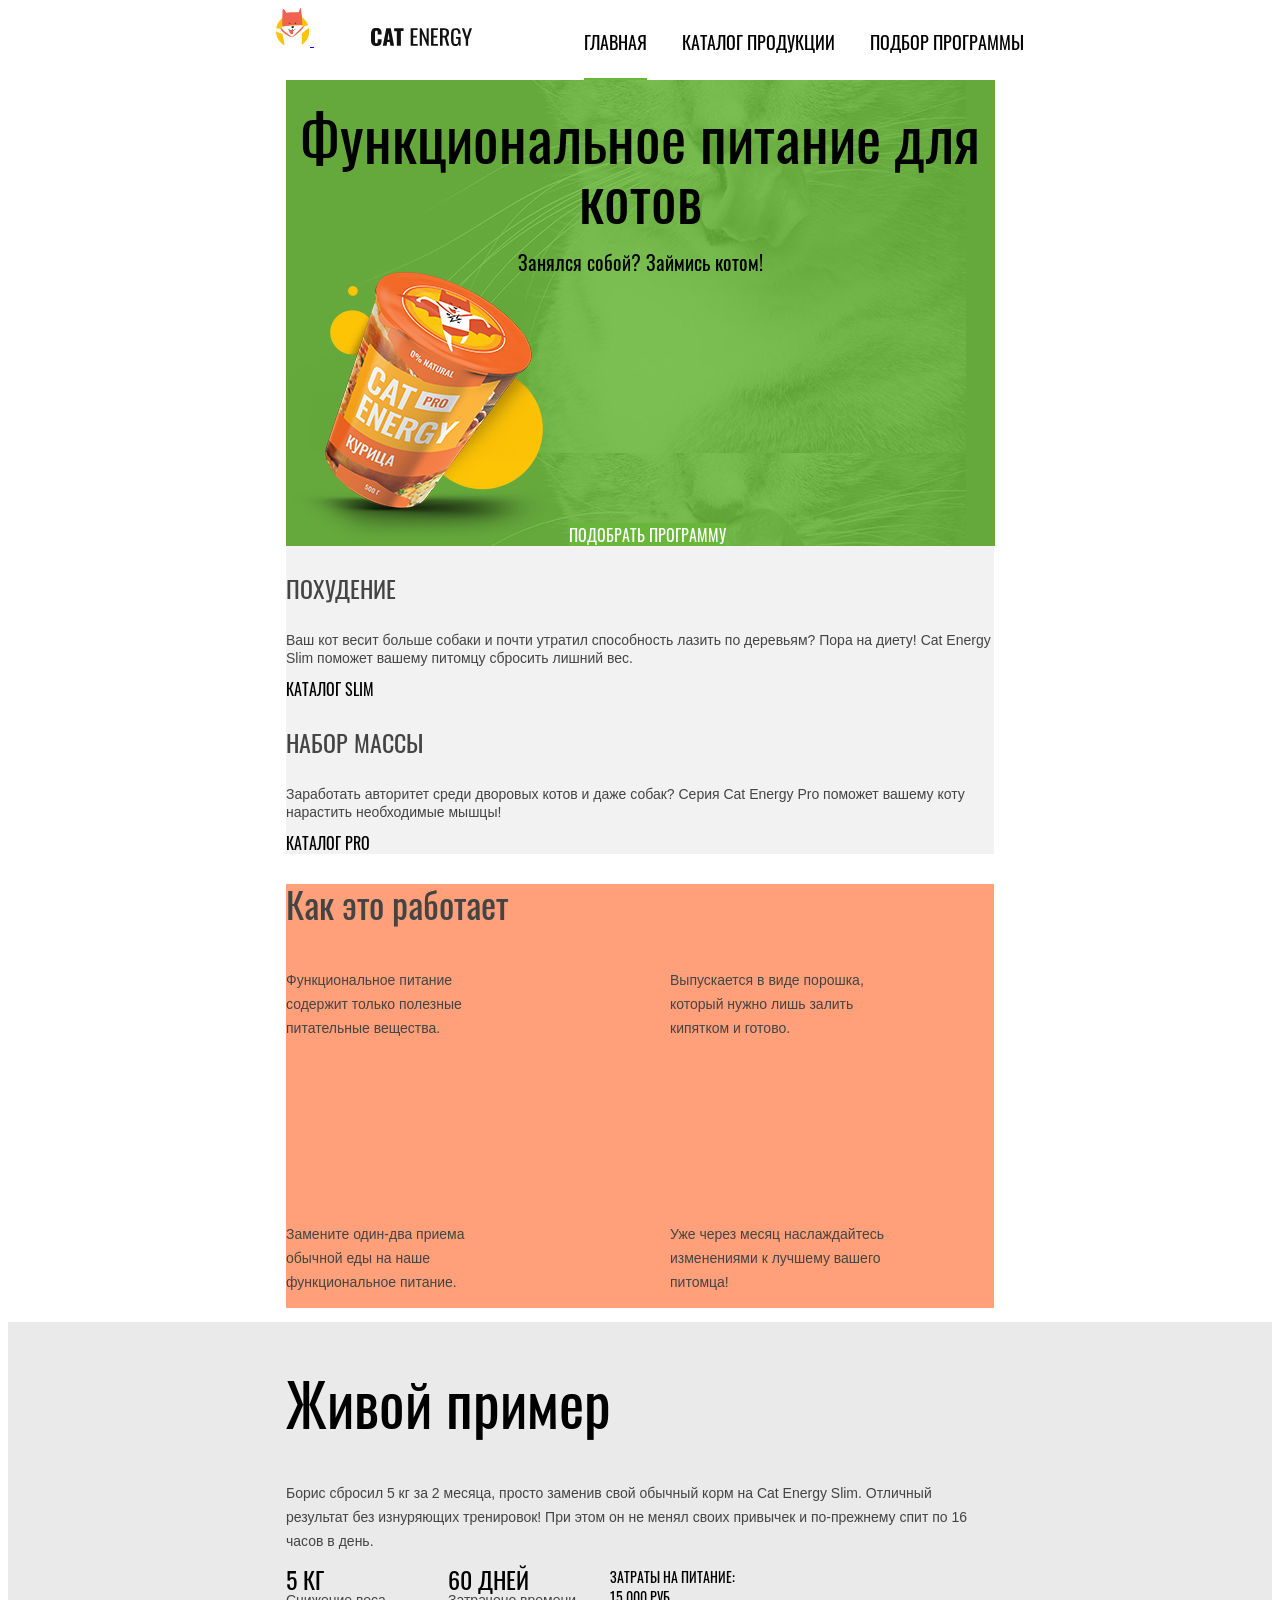
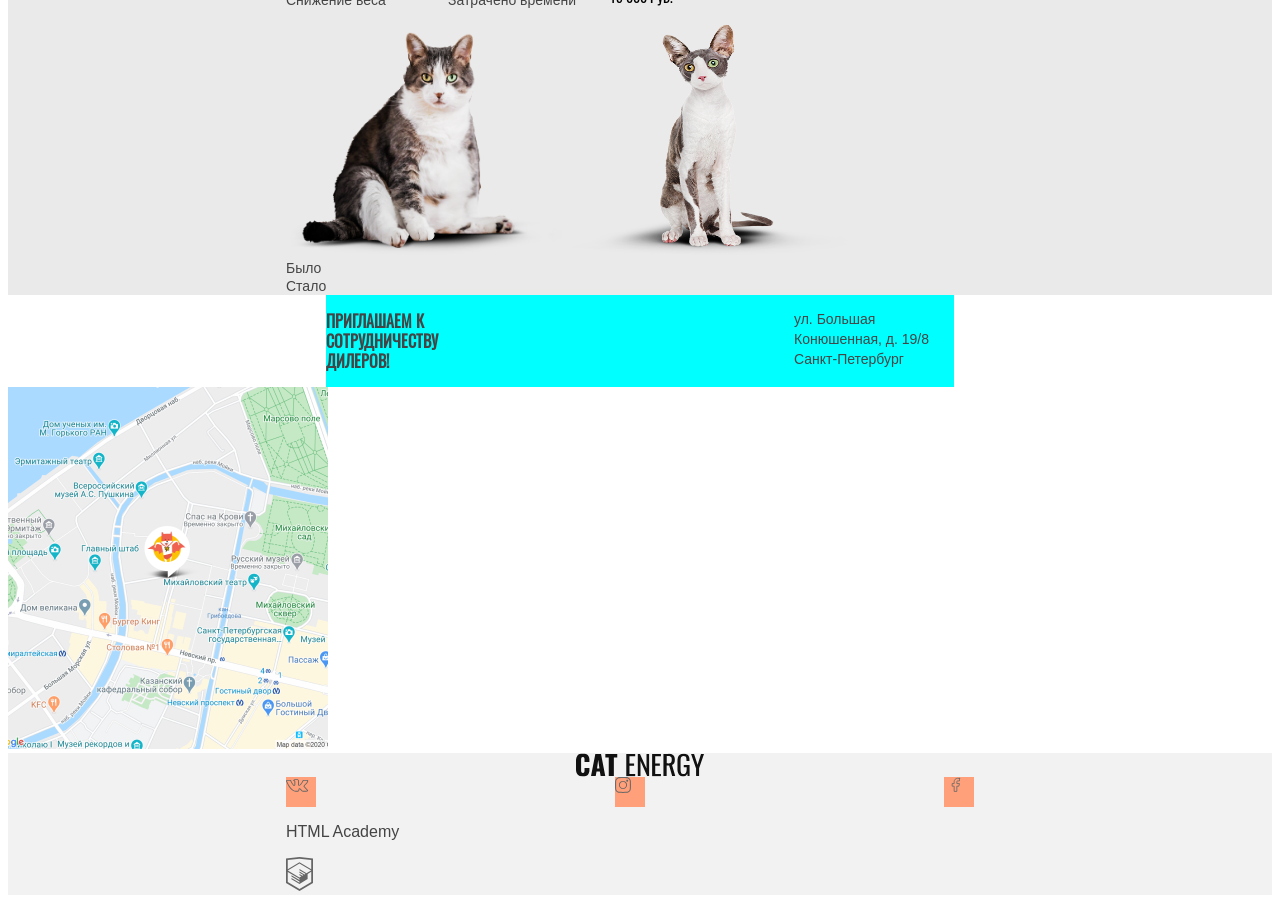
==== commit 3a3edf1f: "4.Адаптивные сетки" ====
--- a/source/index.html
+++ b/source/index.html
@@ -2,6 +2,7 @@
 <html lang="ru">
   <head>
     <meta charset="utf-8">
+    <meta name="viewport" content="width=device-width, initial-scale=1">
     <title>Cat Energy</title>
     <link rel="stylesheet" href="css/style.css">
   </head>
@@ -137,11 +138,11 @@
                 <span class="stats__title">60 дней</span>
                 <span class="stats__description">Затрачено времени</span>
               </li>
-              <li class="stats__item">
-                <span class="stats__description">Затраты на питание: 15 000 РУБ.</span>
+              <li class="stats__item stats__item--cost">
+                <span class="stats__title stats__title--cost">Затраты на питание:</span>
+                <span class="stats__description">15 000 РУБ.</span>
               </li>
             </ul>
-        </div>
         <div class="results-slider">
           <h2 class="visually-hidden">Результаты диеты</h2>
           <div class="results-slider__wrapper">
@@ -156,6 +157,7 @@
             <span class="slider-switch__title">Стало</span>
           </div>
         </div>
+      </div>
     </section>
       <section class="contacts">
         <h2 class="visually-hidden">Наш адрес</h2>
@@ -167,7 +169,7 @@
               Санкт-Петербург</p>
           </div>
           <div class="contacts__map">
-            <img class="contacts__map-image" src="../../img/location-mobile.png" width="320" height="362" alt="ул. Большая
+            <img class="contacts__map-image" src="img/location-mobile.png" width="320" height="362" alt="ул. Большая
             Конюшенная, д. 19/8
             Санкт-Петербург">
           </div>
@@ -197,19 +199,32 @@
         <ul class="page-footer__list social">
           <li class="social__item">
             <a class="social__link">
-              <img class="social__image" src="#" width="30" height="22" alt="Вконтакте">
+              <svg class="social__image" width="23" height="16" viewBox="0 0 23 16" fill="none" xmlns="http://www.w3.org/2000/svg">
+                <path d="M0.0700912 3.99266C0.0700912 3.37082 0.493211 3.03552 1.33945 2.98675L4.60039 3.00503C4.81925 3.00503 4.96515 3.09648 5.03811 3.27938C5.37368 4.19385 5.74938 4.98334 6.16521 5.64785C6.58103 6.31237 7.12453 7.07748 7.79568 7.94317C7.85404 8.05291 7.94888 8.10778 8.08019 8.10778C8.18233 8.10778 8.26257 8.0651 8.32093 7.97975L8.38659 7.77857L8.40848 4.6145C8.40848 4.39503 8.34647 4.24871 8.22245 4.17556C8.09843 4.1024 7.86863 4.04753 7.53305 4.01095C7.27043 3.97437 7.13912 3.84025 7.13912 3.60859C7.13912 3.55981 7.14641 3.52323 7.161 3.49885C7.4674 2.70631 8.34282 2.31004 9.78726 2.31004L11.0129 2.29175C11.5673 2.29175 12.0269 2.40758 12.3916 2.63925C12.7564 2.87091 12.9388 3.2367 12.9388 3.73661V7.88831C13.0409 7.94927 13.1357 7.97975 13.2233 7.97975C13.4421 7.97975 13.6318 7.87002 13.7923 7.65054C15.3973 5.77283 16.2654 4.51696 16.3967 3.88293C16.3967 3.87073 16.4113 3.84025 16.4405 3.79148C16.5426 3.60859 16.7104 3.45008 16.9438 3.31595C17.1773 3.18183 17.3815 3.09039 17.5566 3.04161C17.615 3.01723 17.6806 3.00503 17.7536 3.00503H21.1459L21.3647 3.02332C21.6565 3.02332 21.8827 3.13916 22.0432 3.37082C22.1015 3.44398 22.1416 3.52323 22.1635 3.60859C22.1854 3.69394 22.2 3.77929 22.2073 3.86464C22.2146 3.94999 22.2182 3.99876 22.2182 4.01095V4.13898C22.1161 4.63889 21.8571 5.17233 21.4413 5.7393C21.0255 6.30627 20.4966 6.91897 19.8546 7.57739C19.2126 8.2358 18.8114 8.66865 18.6509 8.87593C18.5196 9.02225 18.4539 9.15637 18.4539 9.2783C18.4539 9.37584 18.5123 9.48558 18.629 9.60751L21.8243 12.9728C21.9994 13.1678 22.0869 13.3812 22.0869 13.6129C22.0869 13.8933 21.9556 14.125 21.693 14.3079C21.4304 14.4908 21.1167 14.5944 20.7519 14.6188L20.3799 14.6371H17.0533C17.0387 14.6371 17.0095 14.6401 16.9657 14.6462C16.9219 14.6523 16.8928 14.6554 16.8782 14.6554C16.5572 14.6554 16.2581 14.5396 15.9809 14.3079C15.8787 14.2103 15.193 13.491 13.9236 12.1497C13.8507 12.0644 13.7485 11.9851 13.6172 11.912C13.5589 12.1071 13.4823 12.3875 13.3874 12.7533C13.2926 13.1191 13.2233 13.3812 13.1795 13.5397L13.1139 13.8506C12.968 14.2774 12.6616 14.5335 12.1947 14.6188L11.8883 14.6371H9.74349C8.53249 14.6371 7.32514 14.1738 6.12144 13.2471C4.91773 12.3204 3.8344 11.1225 2.87144 9.65323C1.90848 8.18398 1.01117 6.47392 0.179519 4.52306C0.106567 4.36455 0.0700912 4.18775 0.0700912 3.99266ZM13.2233 8.72962C12.9169 8.72962 12.6397 8.65951 12.3916 8.51929C12.1436 8.37907 12.0196 8.18703 12.0196 7.94317V3.73661C12.0196 3.49275 11.9466 3.319 11.8007 3.21536C11.6548 3.11172 11.3995 3.0599 11.0347 3.0599L9.78726 3.09648C9.15988 3.09648 8.68569 3.18793 8.36471 3.37082C9.00668 3.62687 9.32767 4.04143 9.32767 4.6145V7.83344C9.29849 8.13826 9.15258 8.39126 8.88996 8.59245C8.62733 8.79363 8.33552 8.89422 8.01454 8.89422C7.57683 8.89422 7.24125 8.71742 7.0078 8.36383C5.86975 6.92506 5.02351 5.55945 4.46908 4.267L4.27211 3.79148L1.36134 3.77319C1.17166 3.77319 1.06588 3.78233 1.044 3.80062C1.02211 3.81891 1.01117 3.87073 1.01117 3.95608C1.01117 4.06582 1.02576 4.18165 1.05494 4.30358L1.51454 5.32779C2.74013 7.97366 4.07149 10.0586 5.50864 11.5828C6.94579 13.1069 8.35741 13.8689 9.74349 13.8689H11.932C12.0196 13.8689 12.0852 13.8476 12.129 13.8049C12.1728 13.7623 12.2093 13.6799 12.2384 13.558L12.2822 13.3751L12.698 11.7657C12.8148 11.5462 12.9169 11.3999 13.0044 11.3267C13.1649 11.1926 13.3546 11.1255 13.5735 11.1255C13.9236 11.1255 14.2811 11.3023 14.6459 11.6559L16.5061 13.6312C16.6228 13.7897 16.7469 13.8689 16.8782 13.8689H20.4893C20.927 13.8689 21.1459 13.7775 21.1459 13.5946C21.1459 13.5336 21.124 13.4727 21.0802 13.4117L17.9068 10.1013C17.6588 9.84527 17.5347 9.57093 17.5347 9.2783C17.5347 8.98567 17.6515 8.70523 17.8849 8.43699C18.0746 8.19313 18.443 7.78771 18.9901 7.22074C19.5373 6.65377 20.0151 6.12338 20.4236 5.62956C20.8322 5.13575 21.1021 4.68766 21.2334 4.28529L21.299 4.04753C21.2845 4.02314 21.2772 3.98352 21.2772 3.92865C21.2772 3.87378 21.2699 3.82806 21.2553 3.79148H17.8193C17.6004 3.86464 17.4253 3.97437 17.294 4.12069L17.1627 4.46819C16.7979 5.3095 15.8423 6.60805 14.2957 8.36383C13.9893 8.60769 13.6318 8.72962 13.2233 8.72962Z" fill="#666666"/>
+              </svg>
               <span class="visually-hidden">Вконтакте</span>
             </a>
           </li>
           <li class="social__item">
             <a class="social__link">
-              <img class="social__image" src="#" width="23" height="23" alt="Instagramm">
+             <svg class="social__image" width="16" height="16" viewBox="0 0 16 16" fill="none" xmlns="http://www.w3.org/2000/svg">
+              <g clip-path="url(#clip0_88_473)">
+              <path d="M7.98438 0.0625C9.31771 0.0625 10.4062 0.078125 11.25 0.109375C11.9688 0.140625 12.6094 0.265625 13.1719 0.484375C13.7135 0.692708 14.1823 0.994792 14.5781 1.39062C14.974 1.78646 15.276 2.25521 15.4844 2.79687C15.7031 3.35937 15.8281 4 15.8594 4.71875C15.8906 5.5625 15.9062 6.65104 15.9062 7.98437C15.9062 9.31771 15.8906 10.4062 15.8594 11.25C15.8281 11.9687 15.7031 12.6094 15.4844 13.1719C15.276 13.7135 14.974 14.1823 14.5781 14.5781C14.1823 14.974 13.7135 15.276 13.1719 15.4844C12.6094 15.7031 11.9688 15.8281 11.25 15.8594C10.4062 15.8906 9.31771 15.9062 7.98438 15.9062C6.65104 15.9062 5.5625 15.8906 4.71875 15.8594C4 15.8281 3.35938 15.7031 2.79688 15.4844C2.25521 15.276 1.78646 14.974 1.39062 14.5781C0.994792 14.1823 0.692708 13.7135 0.484375 13.1719C0.265625 12.6094 0.140625 11.9687 0.109375 11.25C0.078125 10.4062 0.0625 9.31771 0.0625 7.98437C0.0625 6.65104 0.078125 5.5625 0.109375 4.71875C0.140625 4 0.265625 3.35937 0.484375 2.79687C0.692708 2.25521 0.994792 1.78646 1.39062 1.39062C1.78646 0.994792 2.25521 0.692708 2.79688 0.484375C3.35938 0.265625 4 0.140625 4.71875 0.109375C5.5625 0.078125 6.65104 0.0625 7.98438 0.0625ZM7.98438 1.09375C6.59896 1.09375 5.46875 1.10937 4.59375 1.14062C4.03125 1.16146 3.51042 1.26042 3.03125 1.4375C2.28125 1.75 1.75 2.28125 1.4375 3.03125C1.26042 3.51042 1.16146 4.03125 1.14062 4.59375C1.10938 5.46875 1.09375 6.59896 1.09375 7.98437C1.09375 9.36979 1.10938 10.5 1.14062 11.375C1.16146 11.9375 1.26042 12.4583 1.4375 12.9375C1.75 13.6875 2.28125 14.2187 3.03125 14.5312C3.51042 14.7083 4.03125 14.8073 4.59375 14.8281C5.46875 14.8594 6.59896 14.875 7.98438 14.875C9.36979 14.875 10.5 14.8594 11.375 14.8281C11.9375 14.8073 12.4583 14.7083 12.9375 14.5312C13.6875 14.2187 14.2188 13.6875 14.5312 12.9375C14.7083 12.4583 14.8073 11.9375 14.8281 11.375C14.8594 10.5 14.875 9.36979 14.875 7.98437C14.875 6.59896 14.8594 5.46875 14.8281 4.59375C14.8073 4.03125 14.7083 3.51042 14.5312 3.03125C14.2188 2.28125 13.6875 1.75 12.9375 1.4375C12.4583 1.26042 11.9375 1.16146 11.375 1.14062C10.5 1.10937 9.36979 1.09375 7.98438 1.09375ZM7.98438 11.1562C8.85938 11.1562 9.60677 10.8464 10.2266 10.2266C10.8464 9.60677 11.1562 8.85937 11.1562 7.98437C11.1562 7.10937 10.8464 6.36198 10.2266 5.74219C9.60677 5.1224 8.85938 4.8125 7.98438 4.8125C7.10938 4.8125 6.36198 5.1224 5.74219 5.74219C5.1224 6.36198 4.8125 7.10937 4.8125 7.98437C4.8125 8.85937 5.1224 9.60677 5.74219 10.2266C6.36198 10.8464 7.10938 11.1562 7.98438 11.1562ZM7.98438 3.92187C9.10938 3.92187 10.0677 4.31771 10.8594 5.10937C11.651 5.90104 12.0469 6.85937 12.0469 7.98437C12.0469 9.10937 11.651 10.0677 10.8594 10.8594C10.0677 11.651 9.10938 12.0469 7.98438 12.0469C6.85938 12.0469 5.90104 11.651 5.10938 10.8594C4.31771 10.0677 3.92188 9.10937 3.92188 7.98437C3.92188 6.85937 4.31771 5.90104 5.10938 5.10937C5.90104 4.31771 6.85938 3.92187 7.98438 3.92187ZM13.1719 3.76562C13.1719 4.02604 13.0781 4.2474 12.8906 4.42969C12.7031 4.61198 12.474 4.70312 12.2031 4.70312C11.9427 4.70312 11.7214 4.61198 11.5391 4.42969C11.3568 4.2474 11.2656 4.02604 11.2656 3.76562C11.2656 3.49479 11.3568 3.26562 11.5391 3.07812C11.7214 2.89062 11.9427 2.79687 12.2031 2.79687C12.4635 2.79687 12.6901 2.89323 12.8828 3.08594C13.0755 3.27865 13.1719 3.50521 13.1719 3.76562Z" fill="#666666"/>
+              </g>
+              <defs>
+              <clipPath id="clip0_88_473">
+              <rect width="16" height="16" fill="white"/>
+              </clipPath>
+              </defs>
+              </svg>
               <span class="visually-hidden">Instagramm</span>
             </a>
           </li>
           <li class="social__item">
             <a class="social__link">
-              <img class="social__image" src="#" width="28" height="33" alt="Facebook">
+              <svg class="social__image" width="23" height="16" viewBox="0 0 22 22" fill="none" xmlns="http://www.w3.org/2000/svg">
+                <path d="M16.5 1.83325H13.75C12.5344 1.83325 11.3686 2.30674 10.5091 3.14957C9.64956 3.99239 9.16667 5.1355 9.16667 6.32743V9.02394H6.41667V12.6193H9.16667V19.81H12.8333V12.6193H15.5833L16.5 9.02394H12.8333V6.32743C12.8333 6.08905 12.9299 5.86042 13.1018 5.69186C13.2737 5.52329 13.5069 5.4286 13.75 5.4286H16.5V1.83325Z" stroke="#666666" stroke-width="1.1" stroke-linecap="round" stroke-linejoin="round"/>
+              </svg>
               <span class="visually-hidden">Facebook</span>
             </a>
           </li>
--- a/source/css/style.css
+++ b/source/css/style.css
@@ -1,16 +1,31 @@
 @font-face {
   font-family: "Oswald";
-  src: local("Oswald"), url(../../fonts/oswaldmedium.woff2) format("woff2"), url(../../fonts/ArialRegular.woff) format("woff"), url(../../fonts/ArialИщдв.woff) format("woff"), url(../../fonts/oswaldregular.woff2) format("woff2");
-}
+  src: local("Oswald"), url(../fonts/oswaldregular.woff2) format("woff2"), url(../fonts/fonts.less/oswaldmedium.woff2) format("woff2"), url(../fonts/ArialRegular.woff) format("woff"), url(../fonts/ArialBold.woff) format("woff");
+}
+/*Viewports*/
 .page-header {
   background-color: #ffffff;
 }
 .page-header__wrapper {
   display: flex;
-  flex-direction: row;
+  flex-direction: column;
   flex-wrap: wrap;
   width: 320px;
   margin: 0 auto;
+}
+@media (min-width: 768px) {
+  .page-header__wrapper {
+    width: 768px;
+    flex-direction: row;
+    justify-content: space-between;
+  }
+}
+@media (min-width: 1440px) {
+  .page-header__wrapper {
+    width: 1440px;
+    flex-direction: row;
+    justify-content: space-between;
+  }
 }
 .page-header__logo {
   padding-left: 20px;
@@ -24,29 +39,57 @@
   line-height: 20px;
   font-weight: 500;
   text-transform: uppercase;
-  width: 320px;
+}
+@media (min-width: 768px) {
+  .main-nav {
+    font-size: 18px;
+    line-height: 24px;
+  }
+}
+@media (min-width: 768px) {
+  .main-nav__toggle {
+    display: none;
+  }
 }
 .site-list {
   width: 320px;
   list-style-type: none;
+  display: flex;
+  flex-direction: column;
   margin: 0;
   padding: 0;
 }
+@media (min-width: 768px) {
+  .site-list {
+    width: 440px;
+    display: flex;
+    flex-direction: row;
+    justify-content: space-between;
+  }
+}
+@media (min-width: 1440px) {
+  .site-list {
+    width: 720px;
+  }
+}
 .site-list__item {
-  margin: 0 auto;
+  margin: 0;
 }
 /*Тестовое*/
 .site-list__link {
   display: block;
-  width: 200px;
   text-decoration: none;
   color: #000000;
   font-family: "Oswald", sans-serif;
   text-align: center;
-  margin: 0 auto;
   padding-top: 22px;
   padding-bottom: 24px;
 }
+@media (min-width: 768px) {
+  .site-list__link {
+    margin: 0;
+  }
+}
 .site-list__link:hover {
   opacity: 0.6;
 }
@@ -56,12 +99,21 @@
 .site-list__link--current {
   border-bottom: 2px solid #68B738;
 }
-.programm-select {
+.programm-select__wrapper {
+  margin: 0 auto;
+  width: 320px;
   background-color: #68B738;
-  background-image: url("../../img/index-background-desktop.jpg");
-}
-.programm-select__wrapper {
-  margin: 0 auto;
+  background-image: url("../img/index-background-desktop.jpg");
+}
+@media (min-width: 768px) {
+  .programm-select__wrapper {
+    width: 709px;
+  }
+}
+@media (min-width: 1440px) {
+  .programm-select__wrapper {
+    width: 1330px;
+  }
 }
 .programm-select__title {
   font-size: 36px;
@@ -75,6 +127,13 @@
   padding-top: 27px;
   padding-bottom: 25px;
 }
+@media (min-width: 768px) {
+  .programm-select__title {
+    font-size: 60px;
+    line-height: 60px;
+    color: #000000;
+  }
+}
 .programm-select__intro {
   color: #ffffff;
   line-height: 14px;
@@ -82,6 +141,13 @@
   text-align: center;
   padding: 0;
   margin: 0;
+}
+@media (min-width: 768px) {
+  .programm-select__intro {
+    font-size: 20px;
+    line-height: 20px;
+    color: #000000;
+  }
 }
 .programm-select__image {
   margin: 0 auto;
@@ -95,8 +161,53 @@
   line-height: 18px;
   text-transform: uppercase;
 }
+.button--grey {
+  background-color: #f2f2f2;
+  color: #444444;
+}
+.diets-type__wrapper {
+  width: 320px;
+  margin: 0 auto;
+}
+@media (min-width: 768px) {
+  .diets-type__wrapper {
+    width: 708px;
+  }
+}
+@media (min-width: 1440px) {
+  .diets-type__wrapper {
+    width: 1220px;
+  }
+}
 .diets-type__list {
-  list-style-type: none;
+  width: 280px;
+  list-style-type: none;
+  padding: 0;
+  margin: 0 auto;
+  display: flex;
+  flex-direction: column;
+}
+@media (min-width: 768px) {
+  .diets-type__list {
+    width: 708px;
+  }
+}
+@media (min-width: 1440px) {
+  .diets-type__list {
+    flex-direction: row;
+    flex-wrap: wrap;
+    width: 1220px;
+  }
+}
+@media (min-width: 768px) {
+  .diets-type__item {
+    width: 708px;
+  }
+}
+@media (min-width: 1440px) {
+  .diets-type__item {
+    width: 570px;
+  }
 }
 .card-diet {
   background-color: #f2f2f2;
@@ -119,6 +230,21 @@
   color: #000000;
   font-family: "Oswald", sans-serif;
 }
+.about-diets__wrapper {
+  width: 280px;
+  margin: 0 auto;
+  background-color: lightsalmon;
+}
+@media (min-width: 768px) {
+  .about-diets__wrapper {
+    width: 708px;
+  }
+}
+@media (min-width: 1440px) {
+  .about-diets__wrapper {
+    width: 1220px;
+  }
+}
 .about-diets__title {
   font-size: 36px;
   line-height: 40px;
@@ -127,27 +253,203 @@
 }
 .about-diets__list {
   list-style-type: none;
+  display: grid;
+  grid-template-columns: 280px;
+  gap: 20px;
+  padding: 0;
+}
+@media (min-width: 768px) {
+  .about-diets__list {
+    width: 708px;
+    grid-template-columns: 230px 230px;
+    gap: 154px;
+  }
+}
+@media (min-width: 1440px) {
+  .about-diets__list {
+    width: 1220px;
+    grid-template-columns: 230px 230px 230px 230px;
+    gap: 80px;
+  }
+}
+.about-diets__item {
+  width: 280px;
+}
+@media (min-width: 768px) {
+  .about-diets__item {
+    width: 230px;
+    margin-right: 154px;
+    line-height: 24px;
+  }
+  .about-diets__item:nth-child(2n) {
+    margin-right: 0;
+  }
+}
+@media (min-width: 1440px) {
+  .about-diets__item {
+    width: 245px;
+  }
 }
 .example-results {
   background-color: #eaeaea;
+  display: flex;
+  flex-direction: column;
+}
+@media (min-width: 1440px) {
+  .example-results {
+    flex-direction: row;
+  }
+}
+.example-results__wrapper {
+  width: 280px;
+  margin: 0 auto;
+}
+@media (min-width: 768px) {
+  .example-results__wrapper {
+    width: 708px;
+  }
+}
+@media (min-width: 1440px) {
+  .example-results__wrapper {
+    width: 1220px;
+  }
 }
 .example-results__title {
   font-size: 36px;
   line-height: 40px;
   font-family: "Oswald", sans-serif;
   font-weight: 400;
+  color: #000000;
+}
+@media (min-width: 768px) {
+  .example-results__title {
+    font-size: 60px;
+    line-height: 60px;
+  }
+}
+@media (min-width: 768px) {
+  .example-results__description {
+    line-height: 24px;
+  }
 }
 .stats {
   list-style-type: none;
+  padding: 0;
+  width: 280px;
+  display: flex;
+  flex-direction: row;
+  flex-wrap: wrap;
+}
+@media (min-width: 768px) {
+  .stats {
+    width: 708px;
+  }
+}
+@media (min-width: 1440px) {
+  .stats {
+    width: 436px;
+  }
+}
+.stats__item {
+  width: 124px;
+  display: flex;
+  flex-direction: column;
+}
+@media (min-width: 768px) {
+  .stats__item {
+    width: 162px;
+  }
+}
+.stats__item--cost {
+  width: 188px;
+  color: #000000;
+  line-height: 20px;
+  text-transform: uppercase;
+  font-family: "Oswald", sans-serif;
+  flex-direction: row;
+}
+@media (min-width: 768px) {
+  .stats__item--cost {
+    width: 174px;
+    flex-direction: column;
+  }
+}
+@media (min-width: 1440px) {
+  .stats__item--cost {
+    width: 327px;
+    flex-direction: row;
+  }
+}
+.stats__title {
+  font-size: 24px;
+  line-height: 24px;
+  text-transform: uppercase;
+  color: #000000;
+  font-family: "Oswald", sans-serif;
+}
+.stats__title--cost {
+  font-size: 14px;
+  line-height: 20px;
 }
 .contacts__intro {
   font-size: 16px;
   line-height: 20px;
   font-family: "Oswald", sans-serif;
   text-transform: uppercase;
+  font-weight: 700;
+  width: 139px;
+}
+@media (min-width: 768px) {
+  .contacts__intro {
+    width: 171px;
+  }
+}
+@media (min-width: 1440px) {
+  .contacts__intro {
+    width: 163px;
+  }
 }
 .contacts__address {
   line-height: 20px;
+  width: 139px;
+}
+@media (min-width: 768px) {
+  .contacts__address {
+    width: 160px;
+  }
+}
+@media (min-width: 1440px) {
+  .contacts__address {
+    width: 155px;
+  }
+}
+.contacts__address-wrapper {
+  line-height: 20px;
+  margin: 0 auto;
+  display: flex;
+  flex-direction: row;
+  justify-content: space-between;
+}
+@media (min-width: 768px) {
+  .contacts__address-wrapper {
+    width: 628px;
+    background-color: aqua;
+  }
+}
+@media (min-width: 1440px) {
+  .contacts__address-wrapper {
+    width: 565px;
+  }
+}
+@media (min-width: 768px) {
+  .contacts__map {
+    width: 768px;
+  }
+}
+@media (min-width: 1440px) {
+  .contacts__map {
+    width: 1440px;
+  }
 }
 .site-link {
   text-decoration: none;
@@ -158,12 +460,424 @@
 }
 .site-link__title-first {
   text-transform: uppercase;
+}
+.main-content__catalog-title {
+  font-family: "Oswald", sans-serif;
+  font-size: 36px;
+  line-height: 36px;
+  color: #000000;
+}
+.main-content__form-title {
+  font-family: "Oswald", sans-serif;
+  font-size: 36px;
+  line-height: 36px;
+  color: #000000;
+}
+@media (min-width: 768px) {
+  .main-content__form-title {
+    font-size: 60px;
+    line-height: 60px;
+  }
+}
+.main-content__intro {
+  font-family: "Oswald", sans-serif;
+  font-size: 14px;
+  line-height: 18px;
+  text-transform: uppercase;
+  color: #000000;
+}
+@media (min-width: 768px) {
+  .main-content__intro {
+    font-size: 20px;
+    line-height: 30px;
+  }
+}
+.catalog__list {
+  list-style-type: none;
+  padding: 0;
+  display: grid;
+  grid-template-columns: 282px;
+  width: 282px;
+}
+@media (min-width: 768px) {
+  .catalog__list {
+    width: 708px;
+    background-color: aquamarine;
+    grid-template-columns: 324px 324px;
+    gap: 60px;
+  }
+}
+@media (min-width: 1440px) {
+  .catalog__list {
+    width: 1220px;
+    grid-template-columns: repeat(4, 245px);
+    row-gap: 80px;
+    column-gap: 62px;
+  }
+}
+.product-card {
+  font-family: "Arial", sans-serif;
+  font-size: 12px;
+  line-height: 16px;
+  color: #444444;
+}
+.product-card__title {
+  font-family: "Oswald", sans-serif;
+  font-size: 16px;
+  line-height: 20px;
+  color: #222222;
+  font-weight: 700;
+  text-transform: uppercase;
+}
+.show-more__title {
+  color: #111111;
+  line-height: 20px;
+  text-transform: uppercase;
+  font-family: "Oswald", sans-serif;
+}
+.show-more__intro {
+  font-size: 12px;
+  line-height: 16px;
+}
+.additional-goods__container {
+  display: grid;
+  grid-template-columns: 280px;
+}
+@media (min-width: 768px) {
+  .additional-goods__container {
+    width: 708px;
+    grid-template-columns: 708px;
+  }
+}
+@media (min-width: 1440px) {
+  .additional-goods__container {
+    width: 1220px;
+    grid-template-columns: 895px 245px;
+    row-gap: 80px;
+  }
+}
+.additional-goods__title {
+  font-family: "Oswald", sans-serif;
+  font-size: 24px;
+  line-height: 24px;
+  color: #000000;
+}
+.additional-goods__list {
+  list-style-type: none;
+}
+.additional-goods__name {
+  font-family: "Oswald", sans-serif;
+  font-size: 16px;
+  line-height: 16px;
+  color: #222222;
+  text-transform: uppercase;
+  font-weight: 700;
+}
+.additional-goods__description {
+  font-size: 14px;
+  line-height: 14px;
+}
+.order-all {
+  background-color: #68B738;
+  background-image: url("../../img/index-background-desktop.jpg");
+  min-height: 289px;
+}
+@media (min-width: 768px) {
+  .order-all {
+    width: 708px;
+  }
+}
+@media (min-width: 1440px) {
+  .order-all {
+    width: 245px;
+  }
+}
+.order-all__text {
+  font-size: 16px;
+  line-height: 20px;
+  color: #ffffff;
+}
+.main-form__comment {
+  border: none;
+}
+.main-form__comment-title {
+  font-size: 24px;
+  line-height: 26px;
+  color: #000000;
+}
+@media (min-width: 768px) {
+  .main-form__comment-title {
+    font-size: 36px;
+    line-height: 36px;
+  }
+}
+.main-form__comment-entry-field {
+  font-size: 16px;
+  line-height: 18px;
+  font-family: "Oswald", sans-serif;
+  text-transform: uppercase;
+}
+@media (min-width: 768px) {
+  .main-form__comment-entry-field {
+    font-size: 20px;
+    line-height: 30px;
+    width: 628px;
+    min-height: 200px;
+    padding: 0;
+  }
+}
+@media (min-width: 1440px) {
+  .main-form__comment-entry-field {
+    width: 1220px;
+    min-height: 174px;
+  }
+}
+.main-form__explanation {
+  font-size: 14px;
+  line-height: 16px;
+  font-family: "Arial", sans-serif;
+}
+.main-form__select-program-wrapper {
+  background-color: lightsalmon;
+}
+@media (min-width: 1440px) {
+  .main-form__select-program-wrapper {
+    width: 1217px;
+    display: flex;
+    flex-direction: row;
+    justify-content: space-between;
+  }
+}
+.main-form__send-button-wrapper {
+  margin: 0 auto;
+  display: flex;
+  flex-direction: row;
+  justify-content: space-between;
+}
+@media (min-width: 768px) {
+  .main-form__send-button-wrapper {
+    width: 565px;
+    background-color: lightblue;
+  }
+}
+@media (min-width: 1440px) {
+  .main-form__send-button-wrapper {
+    width: 830px;
+  }
+}
+@media (min-width: 768px) {
+  .main-form__send-button {
+    width: 568px;
+    min-height: 52px;
+    border: none;
+  }
+}
+.user-info {
+  border: none;
+  margin: 0;
+  padding: 0;
+}
+.user-info__list {
+  list-style-type: none;
+  text-transform: uppercase;
+  padding: 0;
+  margin: 0;
+}
+@media (min-width: 768px) {
+  .user-info__list {
+    width: 569px;
+    font-size: 20px;
+    line-height: auto;
+  }
+}
+.user-info-control {
+  text-transform: uppercase;
+}
+.services {
+  border: none;
+  margin: 0;
+  padding: 0;
+}
+.services__list {
+  list-style-type: none;
+  text-transform: uppercase;
+  margin: 0;
+  padding: 0;
+}
+@media (min-width: 768px) {
+  .services__list {
+    width: 569px;
+    font-size: 20px;
+    line-height: normal;
+  }
+}
+.services__control {
+  text-transform: uppercase;
+}
+.user-contacts {
+  border: none;
+}
+.user-contacts__list {
+  list-style-type: none;
+  text-transform: uppercase;
+}
+.user-contacts__entry-field {
+  text-transform: uppercase;
+  color: #444444;
+}
+@media (min-width: 768px) {
+  .user-contacts__entry-field {
+    font-size: 20px;
+    line-height: normal;
+  }
+}
+@media (min-width: 768px) {
+  .user-contacts__field {
+    font-size: 20px;
+    line-height: normal;
+  }
+}
+.user-contacts__title {
+  color: #000000;
+  font-size: 24px;
+  line-height: 26px;
+}
+@media (min-width: 768px) {
+  .user-contacts__title {
+    font-size: 36px;
+    line-height: 36px;
+  }
+}
+.group-additional {
+  border: none;
+  color: #000000;
+  margin: 0;
+  padding: 0;
+  background-color: lightgreen;
+}
+.group-additional__title {
+  font-size: 24px;
+  line-height: 20px;
+}
+@media (min-width: 768px) {
+  .group-additional__title {
+    font-size: 36px;
+    line-height: 36px;
+  }
+}
+.group-additional__list {
+  list-style-type: none;
+  text-transform: uppercase;
+  padding: 0;
+  margin: 0 auto;
+}
+@media (min-width: 768px) {
+  .group-additional__list {
+    width: 565px;
+    display: flex;
+    flex-direction: row;
+    flex-wrap: wrap;
+    background-color: antiquewhite;
+  }
+}
+@media (min-width: 1440px) {
+  .group-additional__list {
+    width: 1220px;
+  }
+}
+@media (min-width: 768px) {
+  .group-additional__item {
+    width: 280px;
+  }
+}
+.group-additional__control {
+  text-transform: uppercase;
+}
+@media (min-width: 768px) {
+  .group-additional__control-title {
+    font-size: 20px;
+    line-height: normal;
+  }
+}
+.page-footer {
+  background-color: #f2f2f2;
+}
+.page-footer__wrapper {
+  width: 280px;
+  margin: 0 auto;
+}
+@media (min-width: 768px) {
+  .page-footer__wrapper {
+    width: 708px;
+  }
+}
+@media (min-width: 1440px) {
+  .page-footer__wrapper {
+    width: 1220px;
+  }
+}
+.page-footer__logo {
+  display: block;
+  margin: 0 auto;
+}
+.results-slider__wrapper {
+  width: 280px;
+  margin: 0 auto;
+}
+@media (min-width: 768px) {
+  .results-slider__wrapper {
+    width: 708px;
+  }
+}
+@media (min-width: 1440px) {
+  .results-slider__wrapper {
+    width: 1220px;
+  }
+}
+.social {
+  width: 280px;
+  margin: 0 auto;
+  list-style-type: none;
+  padding: 0;
+  display: flex;
+  flex-direction: row;
+  justify-content: space-between;
+}
+@media (min-width: 768px) {
+  .social {
+    width: 708px;
+  }
+}
+@media (min-width: 1440px) {
+  .social {
+    width: 1220px;
+  }
+}
+.social__item {
+  width: 30px;
+  height: 30px;
+  background-color: lightgreen;
+  margin-right: 20px;
+}
+.social__link {
+  display: inline-block;
+  background-color: lightsalmon;
+  width: 30px;
+  height: 30px;
 }
 .index-body {
   background-color: #ffffff;
   font-family: "Arial", sans-serif;
   font-size: 14px;
   line-height: 18px;
+  color: #444444;
+}
+.form-body {
+  background-color: #ffffff;
+  font-family: "Oswald", sans-serif;
+  font-size: 16px;
+  line-height: 18px;
+  color: #444444;
 }
 .visually-hidden {
   position: absolute;
